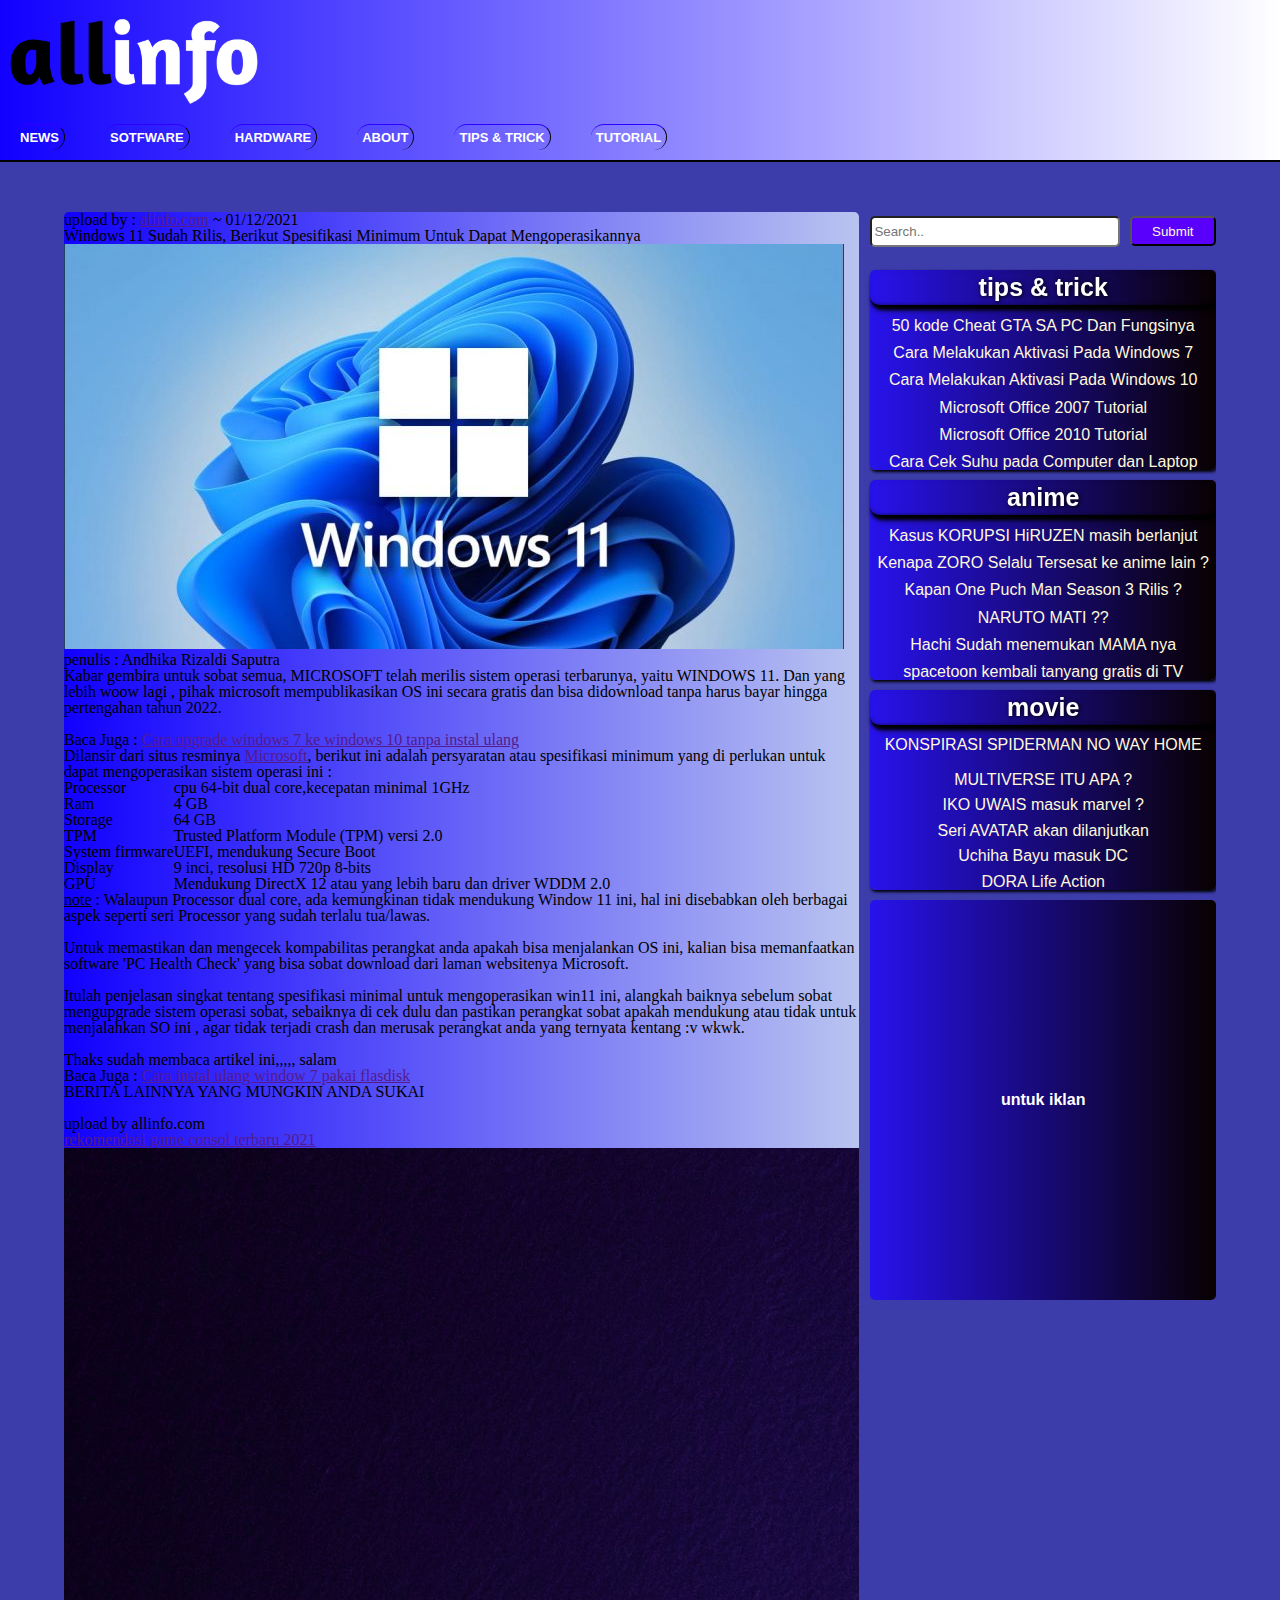
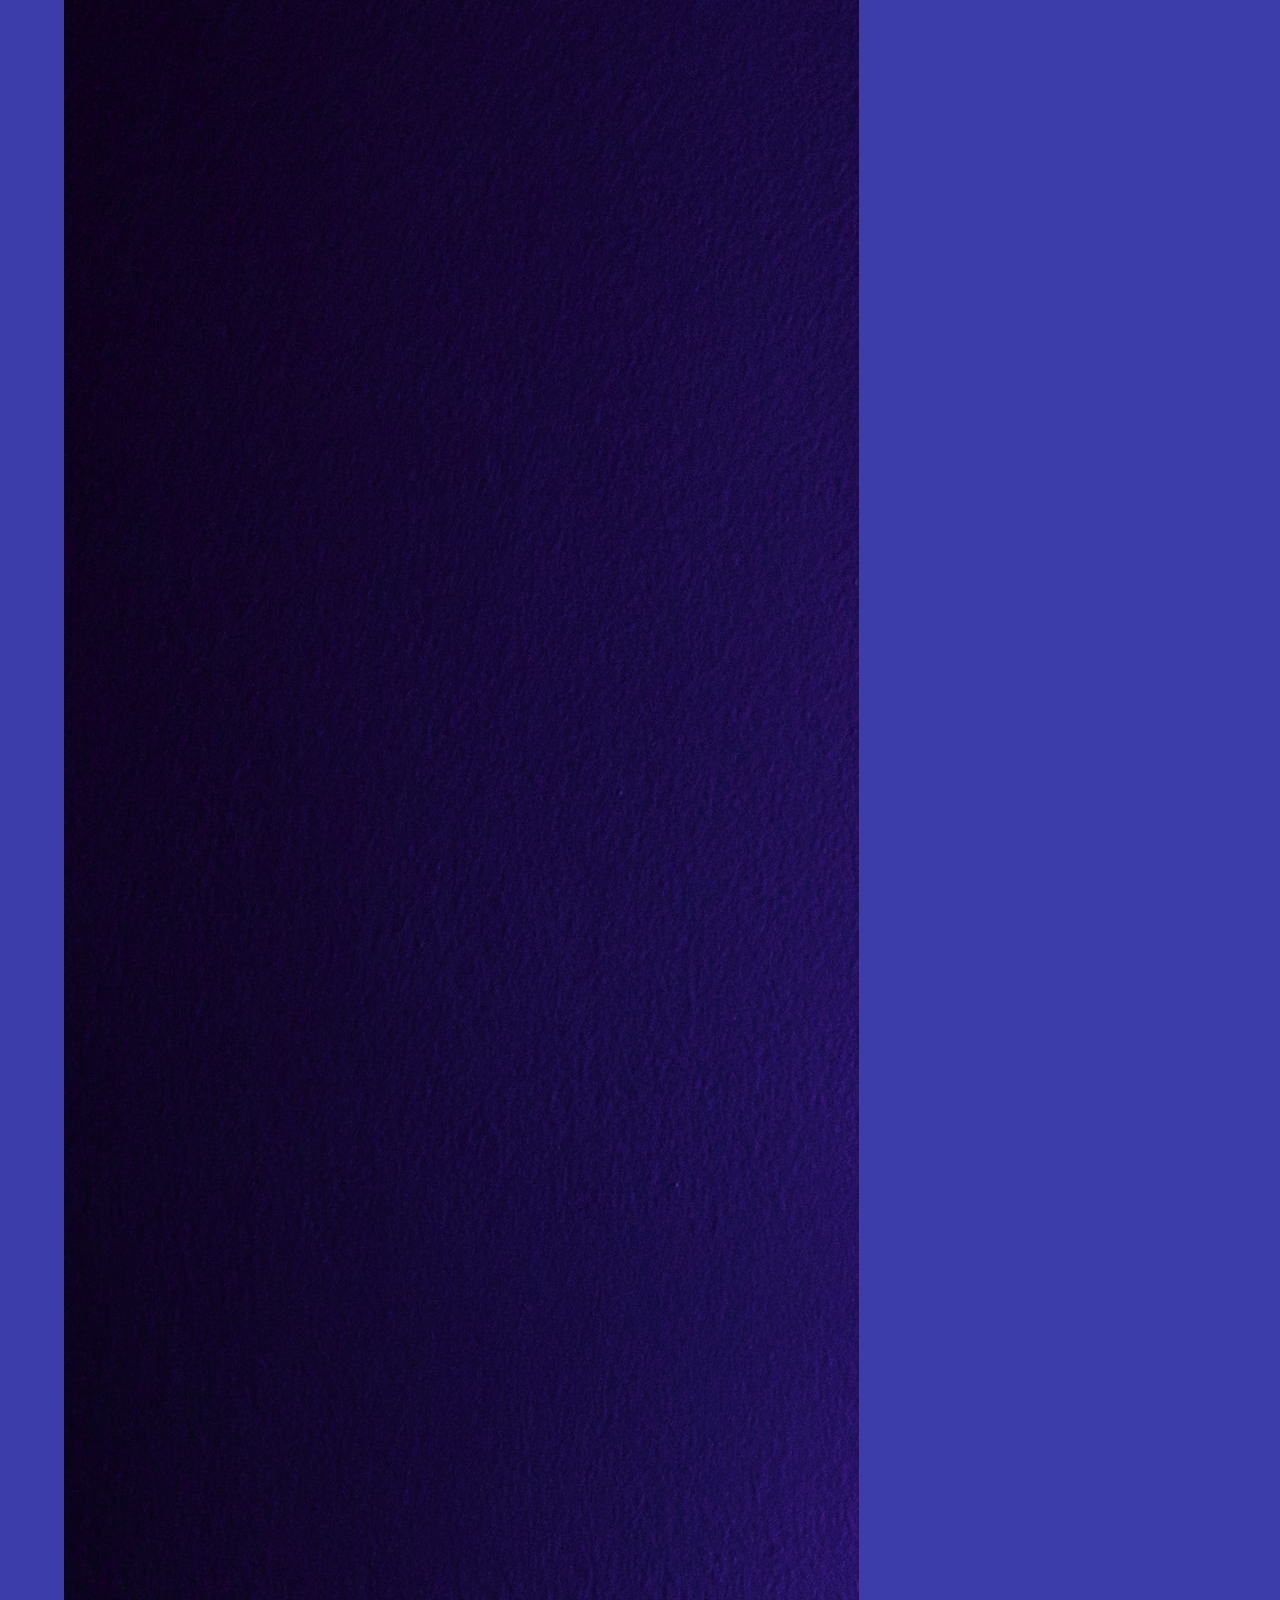
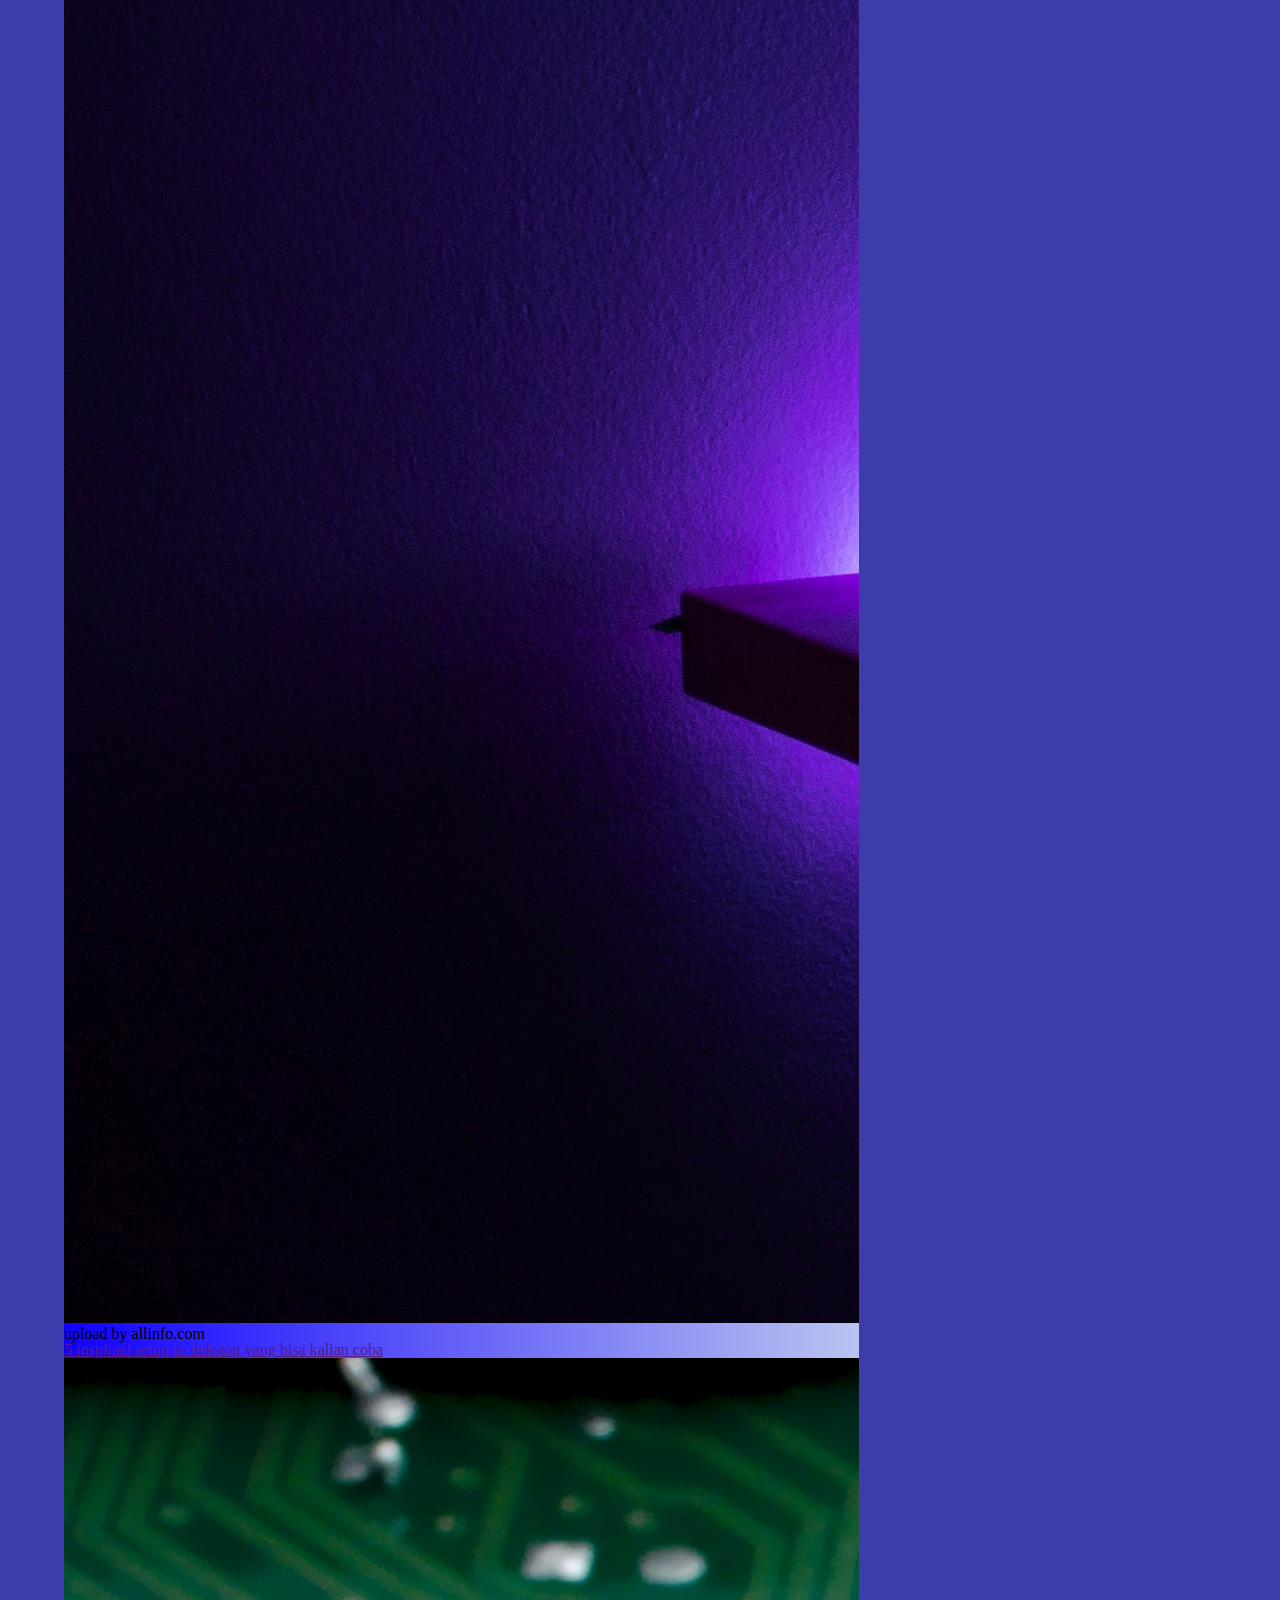
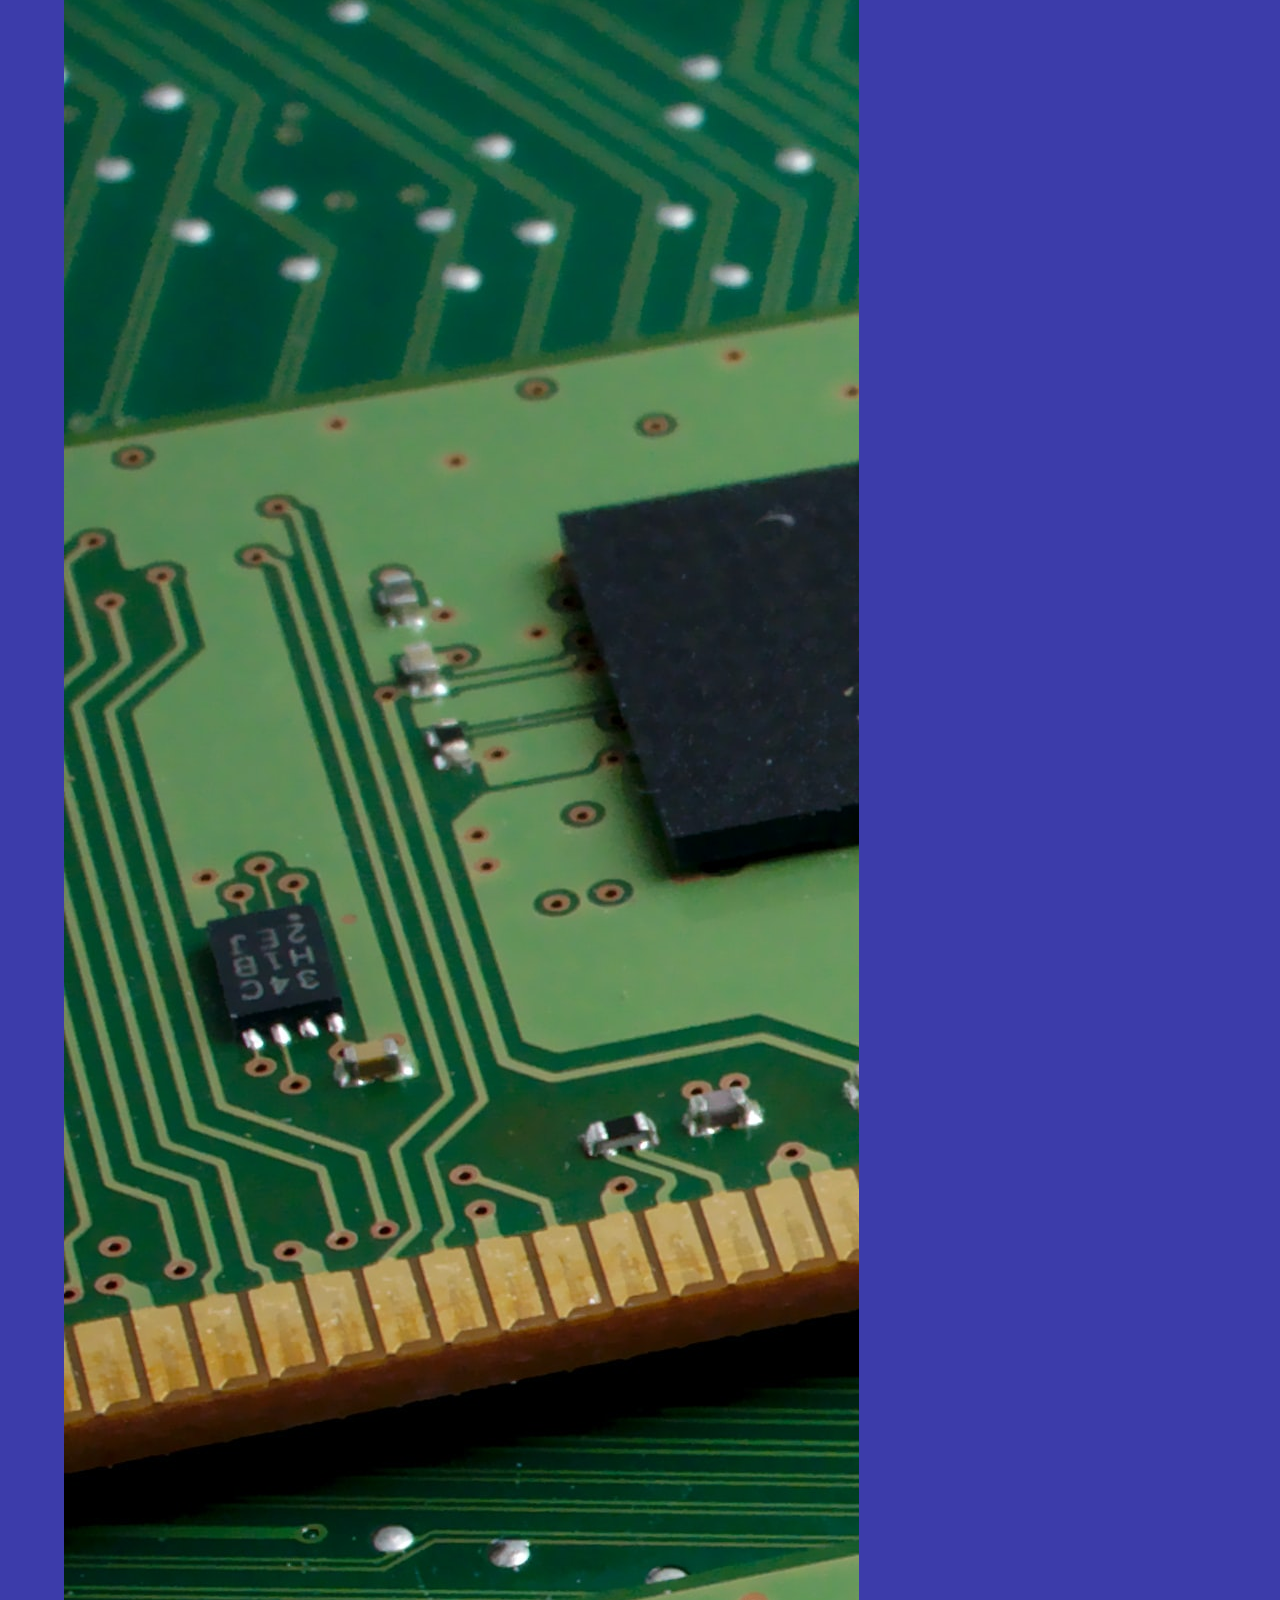
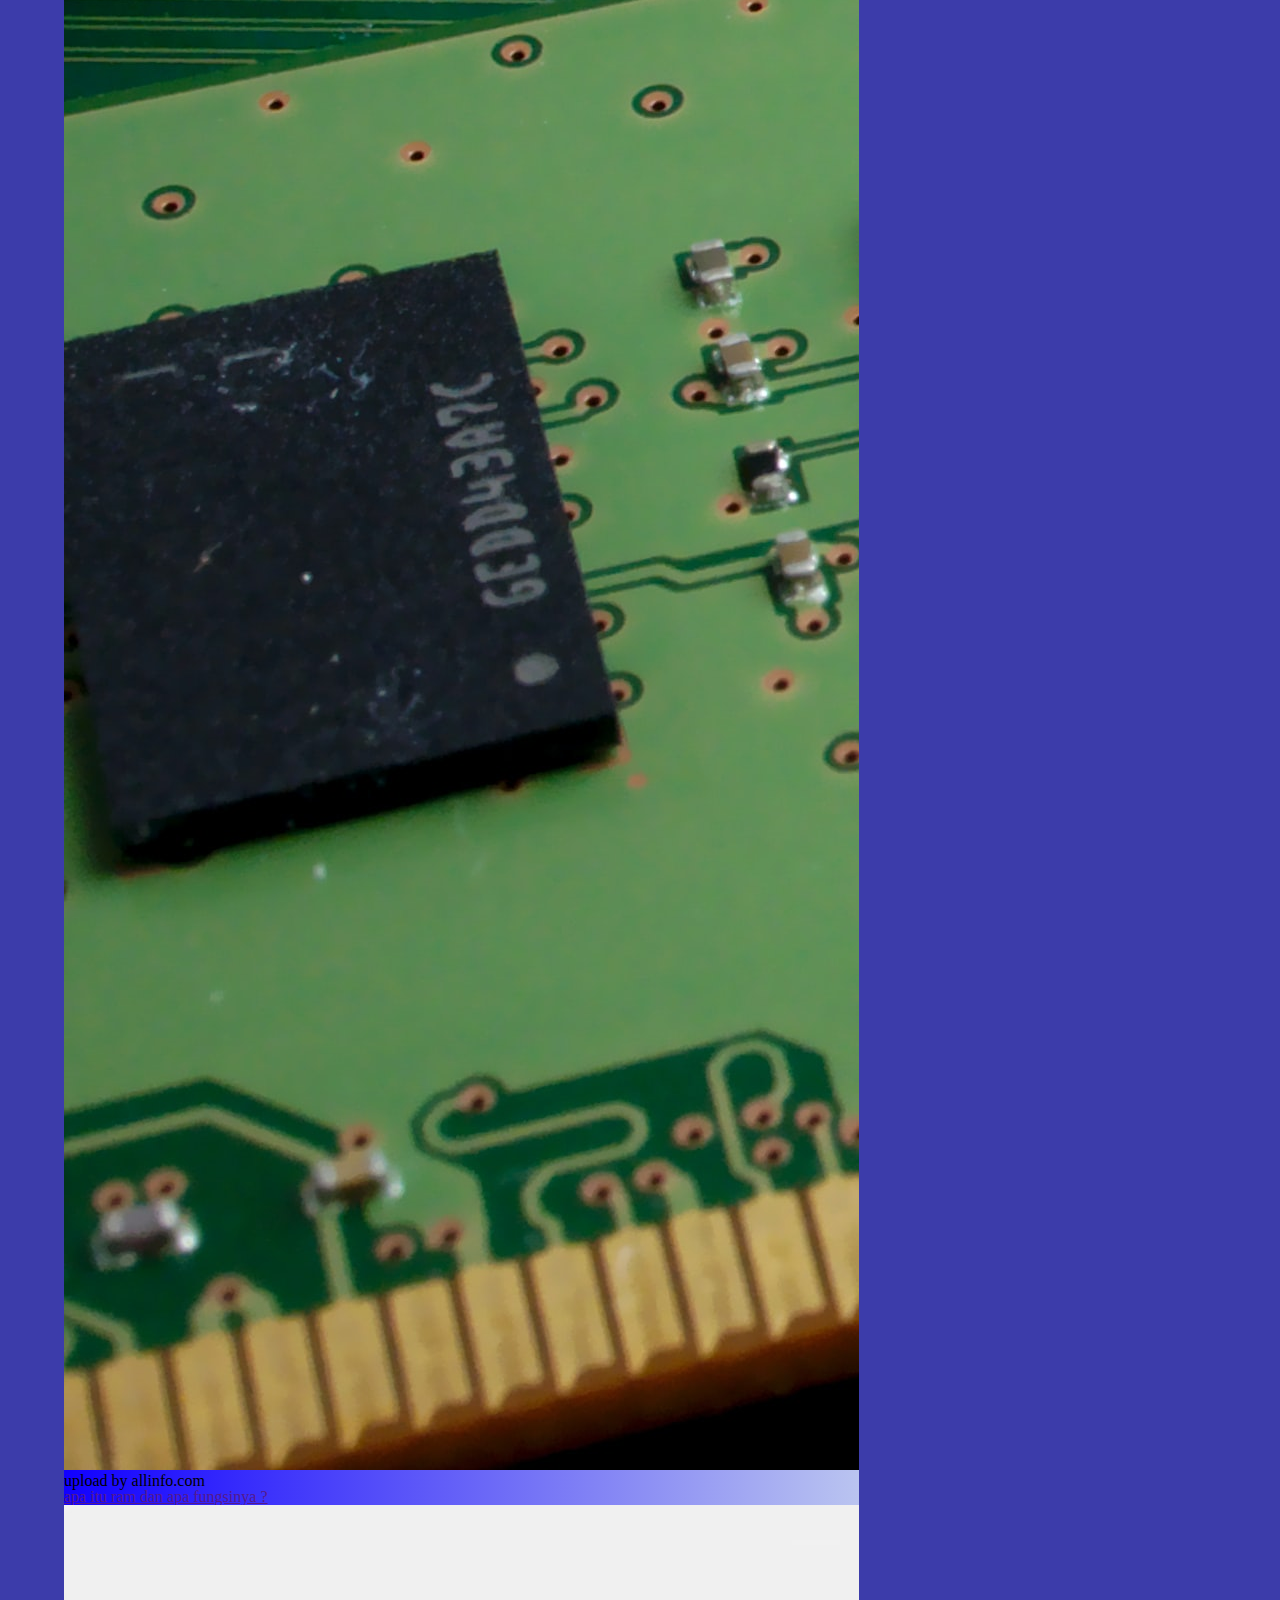
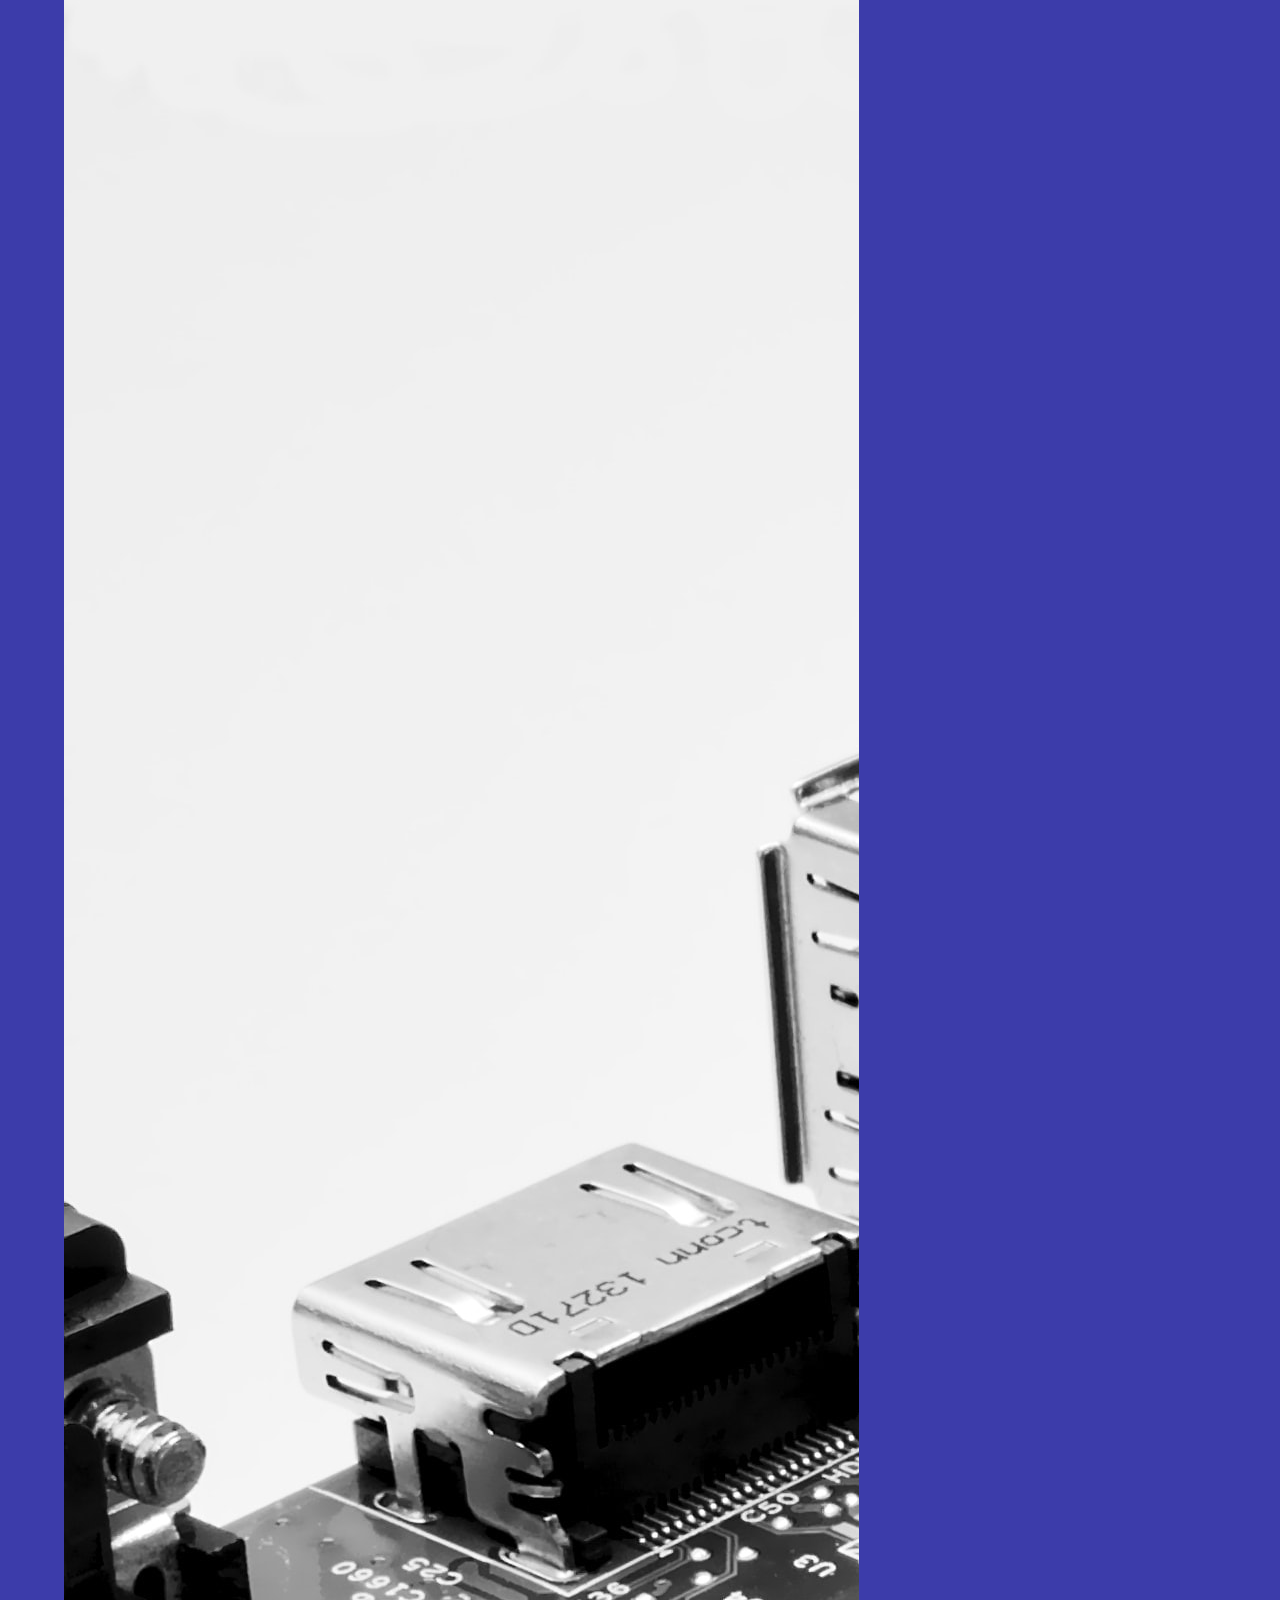
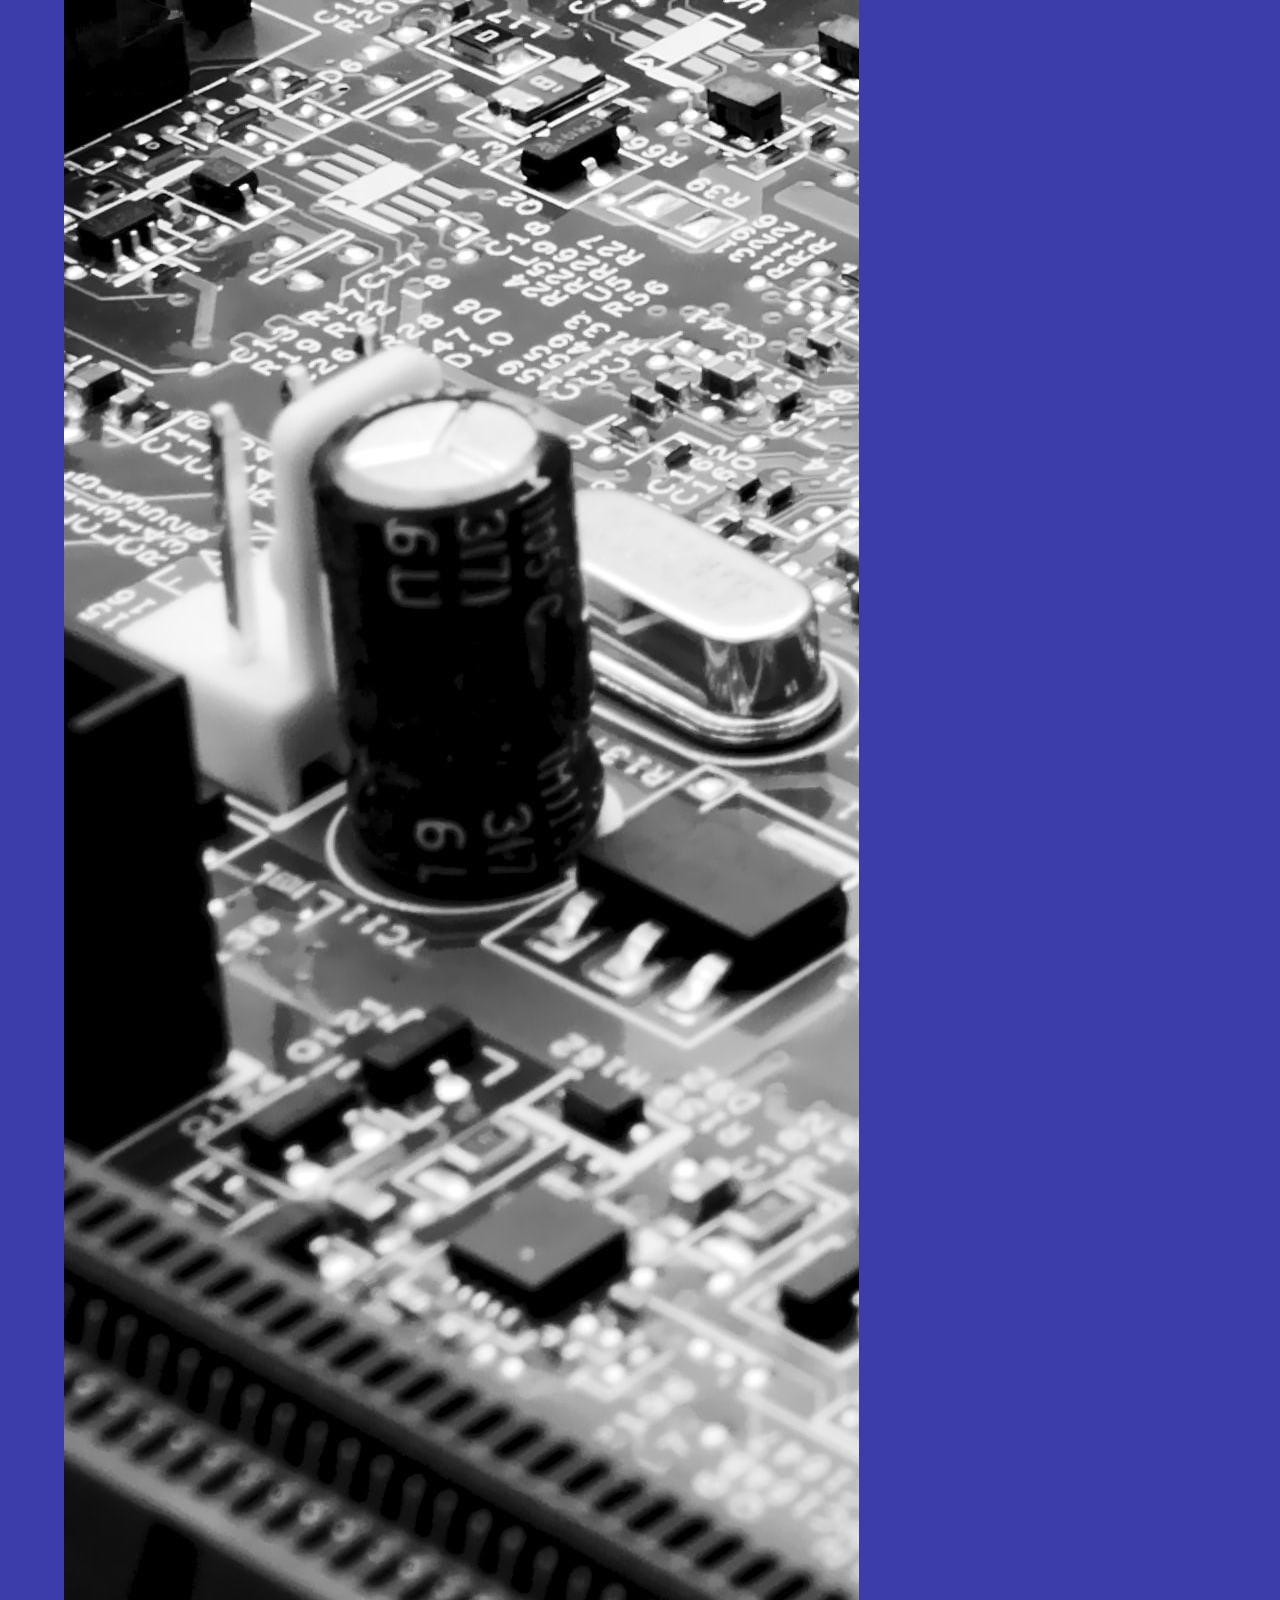
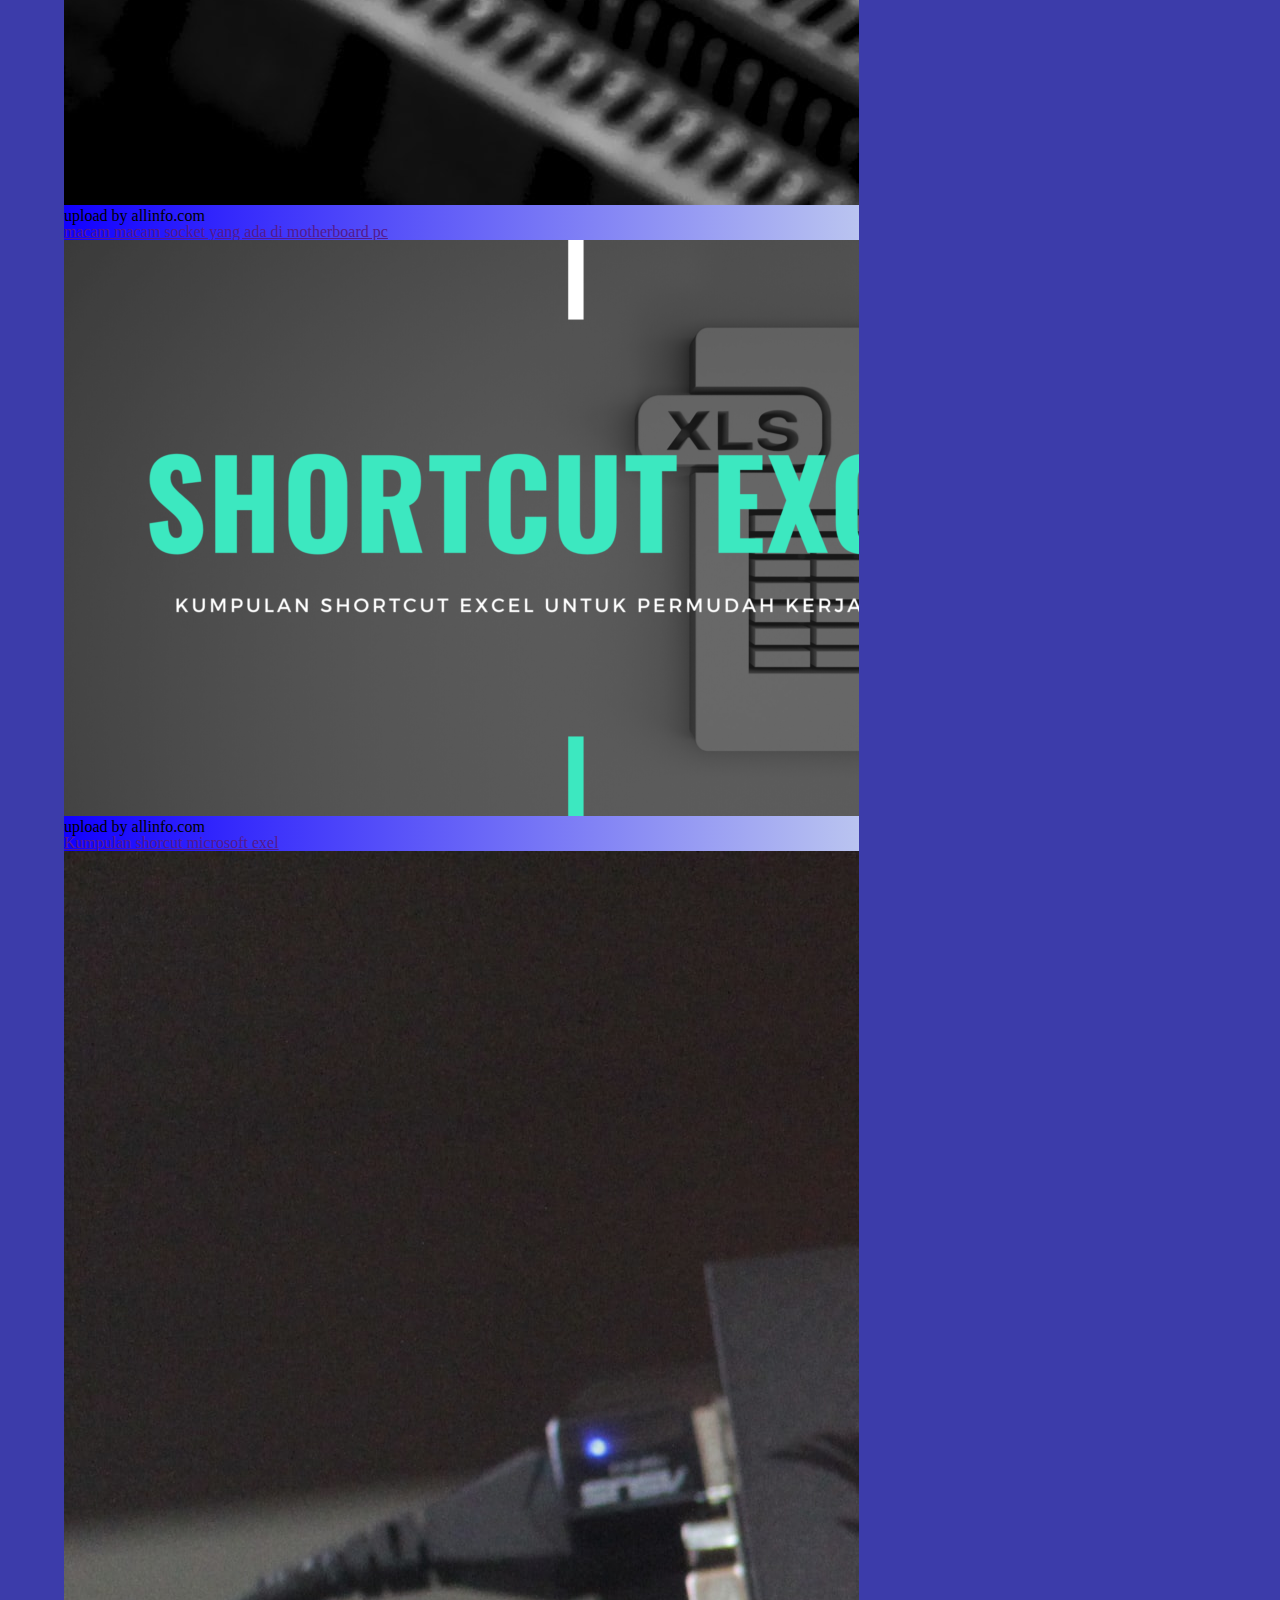
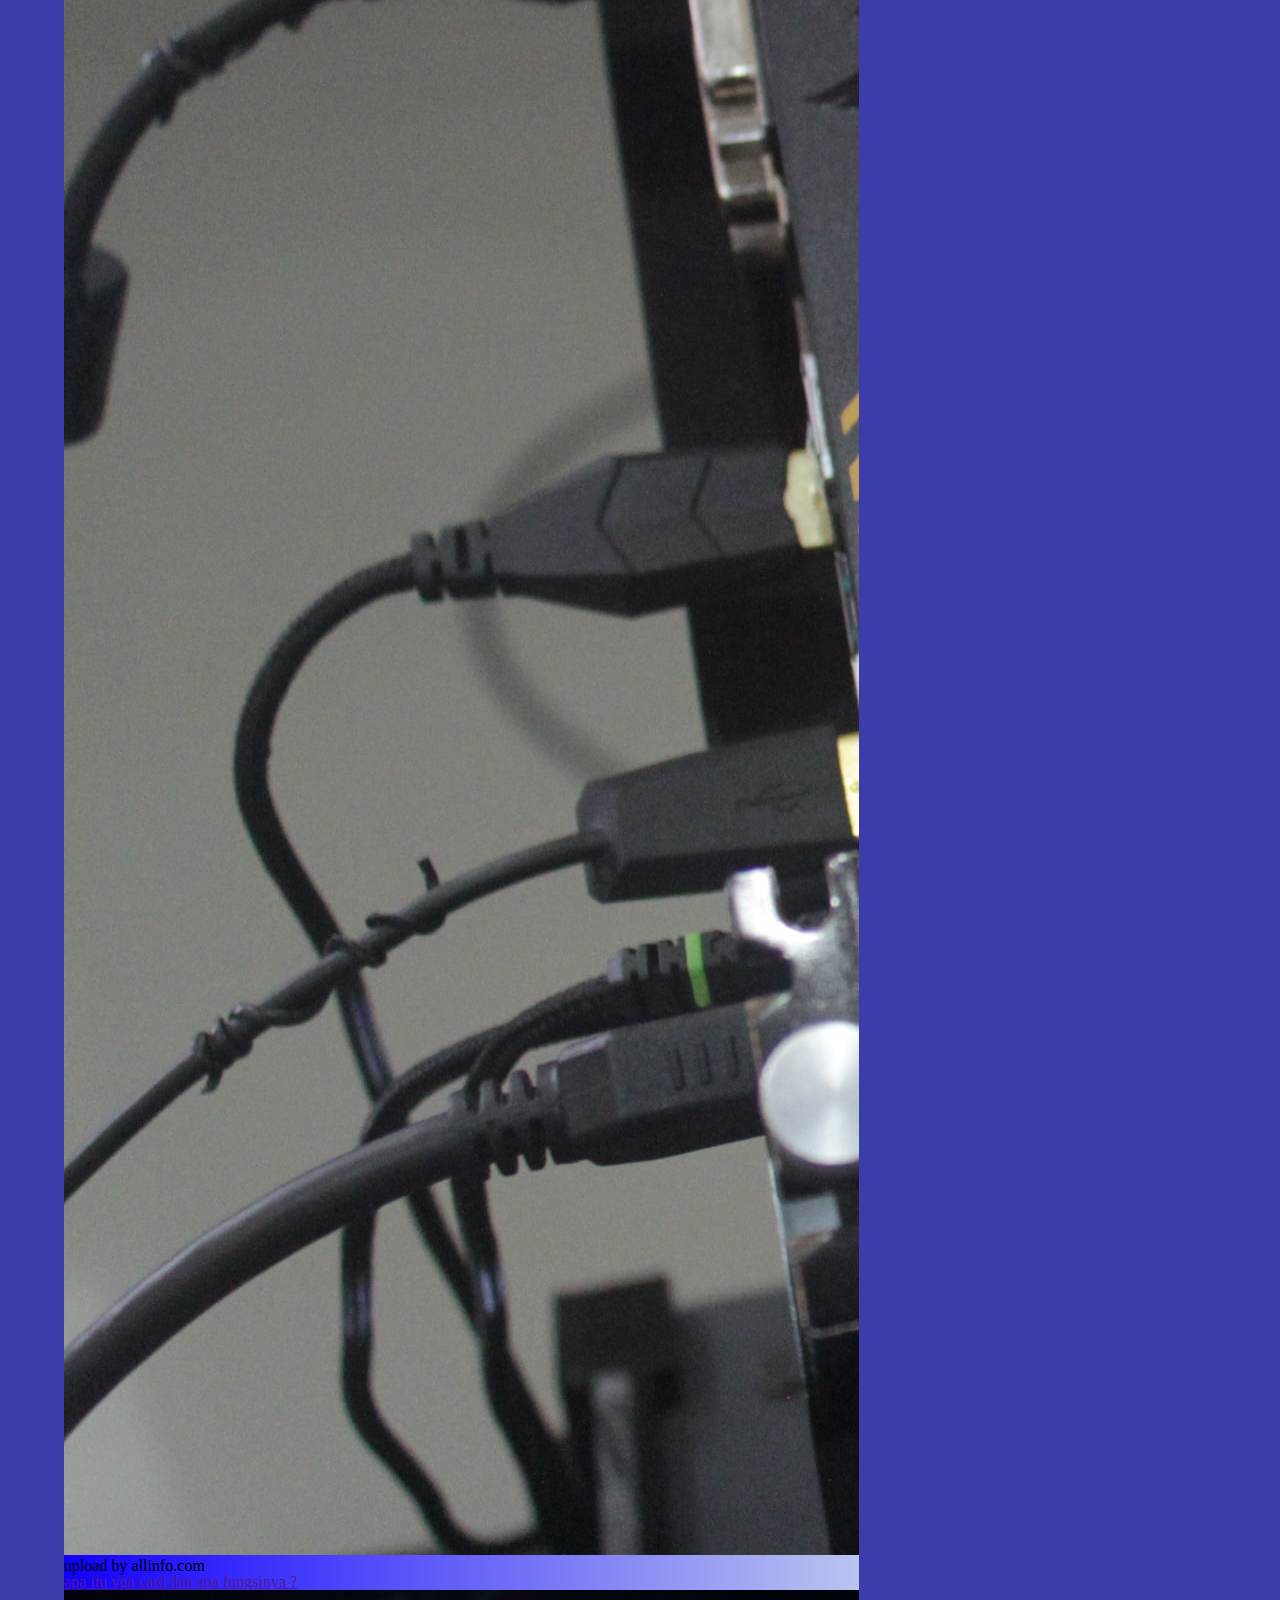
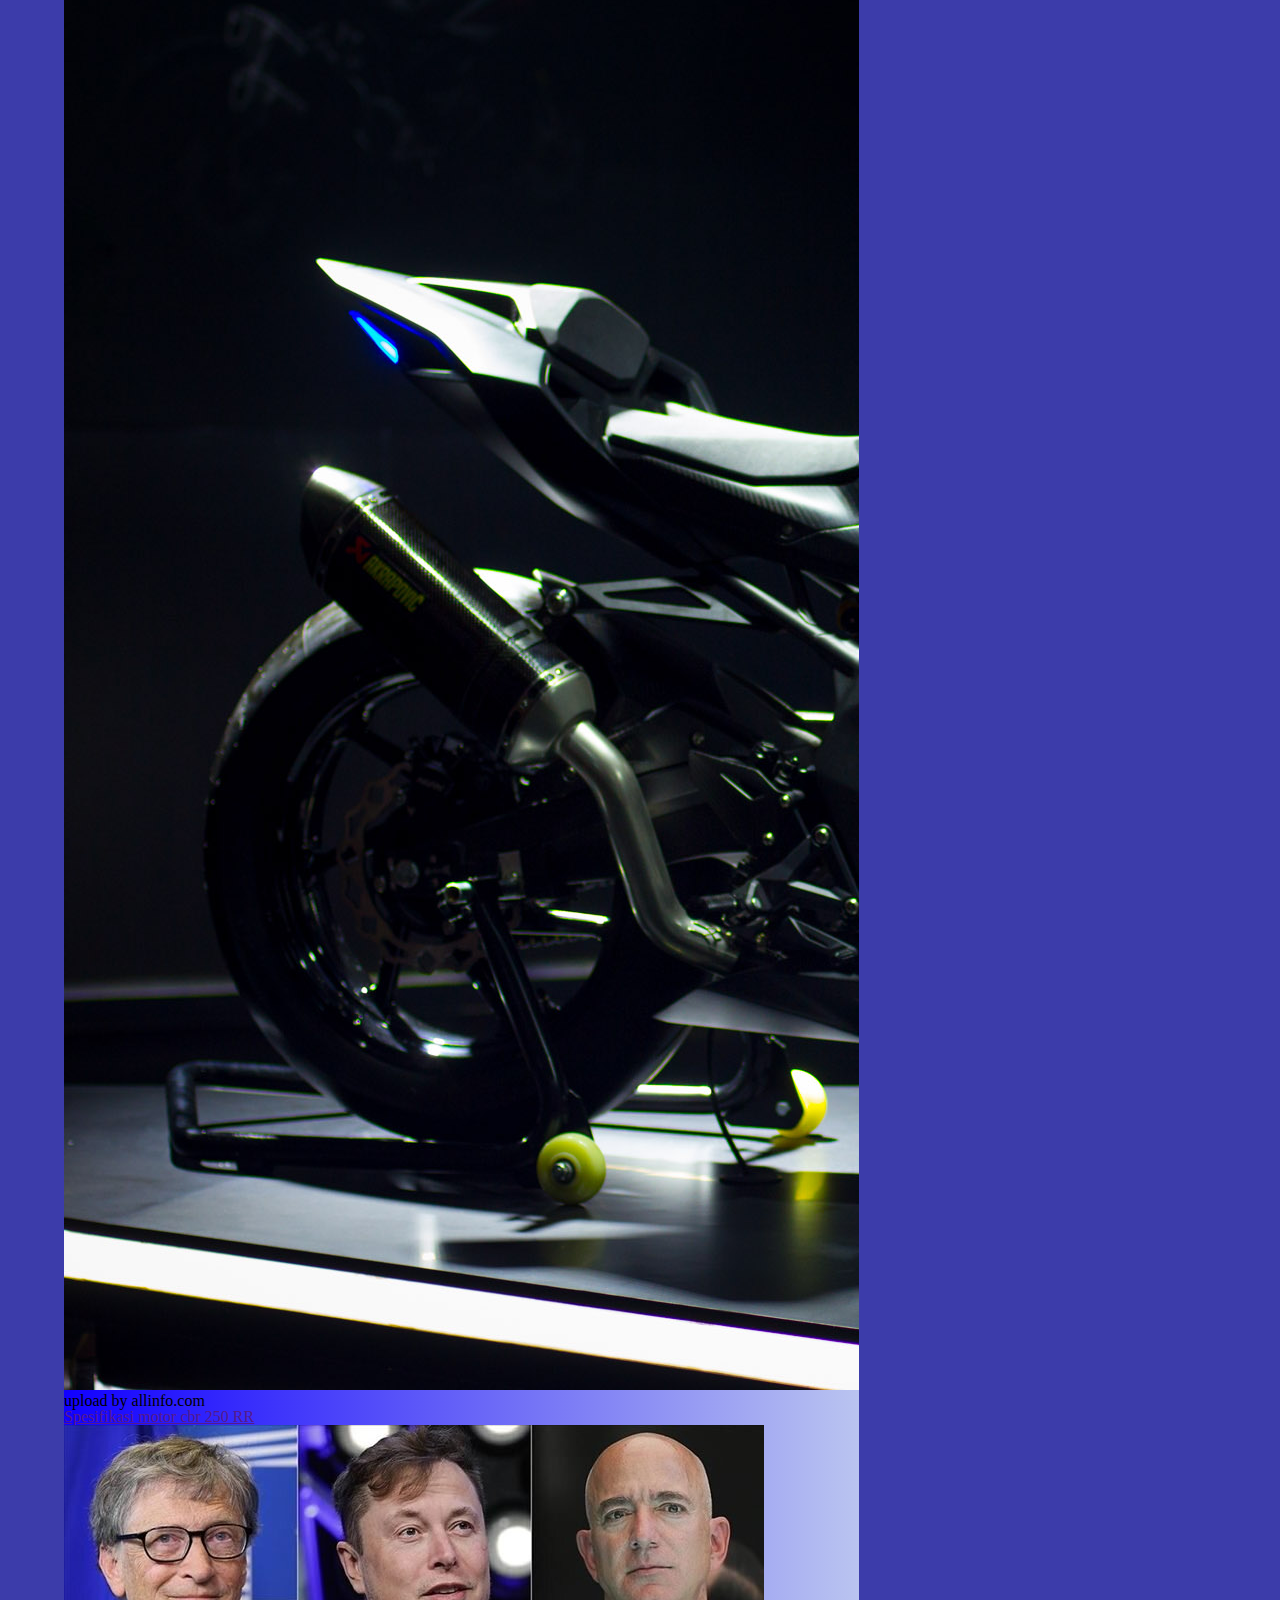
==== html/spesifikasi-win11.html @ cf3fa7cf "Add files via upload" ====
<!DOCTYPE html>
<html lang="en">
<head>

    <meta charset="UTF-8">
    <meta http-equiv="X-UA-Compatible" content="IE=edge">
    <meta name="viewport" content="width=device-width, initial-scale=1.0">
    <link rel="stylesheet" href="../css-style/home.css">
    <link rel="stylesheet" href="../css-reset/reset.css">
    <link rel="stylesheet" href="../css-style/spesifikasi-win11.css">
    <title>spesifikasi win11</title>
</head>
<body>

<!-- ==================================================== logo =========================================== -->
<div class="logo">
    <img src="../img/mylogo.png" alt="">
    <div class="keterangan">
        <p>Blog from Andhika Rizldi Saputra ~</p>
        <p>~ berisi informasi seputar teknologi computer</p>
    </div> 
</div>
<!-- akhir logo -->
<!-- ================================================== header =========================================== -->
<header>
    <!-- ------------ button ============= -->
    <input type="checkbox" name="menu" id="">
<!-- ========================== navbar =================== -->
    <nav>
        <ul>
            <li><a href="../html/index.html">NEWS</a></li>
            <li><a href="" class="software">SOTFWARE</a></li>
            <li><a href="">HARDWARE</a></li>
            <li><a href="">ABOUT</a></li>
            <li><a href=""> TIPS & TRICK</a></li>
            <li><a href="">TUTORIAL</a></li>
        </ul>
    </nav>
</header>
<!-- ---- akhir header ---- -->












<!-- ================================================== main ============================================= -->
<main>
<!-- =========================================== CONTEN ==================================== -->
    <div id="conten" class="conten">

        <!-- ---------- tangggal upload articel -->
        <p class="tgl-upload">upload by : <a href="">alinfo.com</a> ~ 01/12/2021</p>

        <!-- ------------- JUDUL ARTIKEL -->
        <h1 class="jdl-art">Windows 11 Sudah Rilis, Berikut Spesifikasi Minimum Untuk Dapat Mengoperasikannya</h1>

        <div class="gambar-article">
            <img src="../img/windows_11_generic.jpg" alt="windows 11">
        </div>

        <p class="penulis">penulis : Andhika Rizaldi Saputra</p>
        
        <article class="isi-artikel">
            <p>Kabar gembira untuk sobat semua, MICROSOFT telah merilis sistem operasi terbarunya, yaitu WINDOWS 11. Dan yang lebih woow lagi , pihak microsoft mempublikasikan OS ini secara gratis dan bisa didownload tanpa harus bayar hingga pertengahan tahun 2022. </p>
            <br>
            <p class="bca-juga">Baca Juga : <a href="">Cara upgrade windows 7 ke windows 10 tanpa instal ulang</a></p>
            <p>Dilansir dari situs resminya <a href="">Microsoft</a>, berikut ini adalah persyaratan atau spesifikasi minimum yang di perlukan untuk dapat mengoperasikan sistem operasi ini : </p>

            <table>
                <tr>
                    <td>Processor</td>
                    <td>cpu 64-bit dual core,kecepatan minimal 1GHz</td>
                </tr>
                <tr>
                    <td>Ram</td>
                    <td>4 GB</td>
                </tr>
                <tr>
                    <td>Storage</td>
                    <td>64 GB</td>
                </tr>
                <tr>
                    <td>TPM</td>
                    <td>Trusted Platform Module (TPM) versi 2.0</td>
                </tr>
                <tr>
                    <td>System firmware</td>
                    <td>UEFI, mendukung Secure Boot</td>
                </tr>
                <tr>
                    <td>Display</td>
                    <td>9 inci, resolusi HD 720p 8-bits</td>
                </tr>
                <tr>
                    <td>GPU</td>
                    <td>Mendukung DirectX 12 atau yang lebih baru dan driver WDDM 2.0</td>
                </tr>
            </table>

            <p><u>note</u> : Walaupun Processor dual core, ada kemungkinan tidak mendukung Window 11 ini, hal ini disebabkan oleh berbagai aspek seperti seri Processor yang sudah terlalu tua/lawas.</p><br>
            <p>Untuk memastikan dan mengecek kompabilitas perangkat anda apakah bisa menjalankan OS ini, kalian bisa memanfaatkan software 'PC Health Check' yang bisa sobat download dari laman websitenya Microsoft.</p>
            <br>
            <p>Itulah penjelasan singkat tentang spesifikasi minimal untuk mengoperasikan win11 ini,  alangkah baiknya sebelum sobat mengupgrade sistem operasi sobat, sebaiknya di cek dulu dan pastikan perangkat sobat apakah mendukung atau tidak untuk menjalahkan SO ini , agar tidak terjadi crash dan merusak perangkat anda yang ternyata kentang :v wkwk.</p>
            <br>
            <p>Thaks sudah membaca artikel ini,,,,, salam</p>
            <p class="bca-juga">Baca Juga : <a href="">Cara instal ulang window 7 pakai flasdisk</a></p>
        </article>


        <div class="berita-lain">
            <div class="ket-berit"><p>BERITA LAINNYA YANG MUNGKIN ANDA SUKAI</p></div>

            <!-- --------------1-->
            <div class="terkait">
                <a href="">
                    <div class="gbr-rek"><img src="../img/stickkkk.jpg" alt=""></div>
                </a>
                <p>upload by allinfo.com</p>
                <h1><a href="">rekomendasi game consol terbaru 2021</a></h1>
            </div>

            <!-- ----------------2 -->
            <div class="terkait">
                <a href="">
                    <div class="gbr-rek"><img src="../img/setup (2).jpg" alt=""></div>
                </a>
                <p>upload by allinfo.com</p>
                <h1><a href="">5 inspirasi setup pc dekstop yang bisa kalian coba</a></h1>
            </div>

            <!-- ------------------3 -->
            <div class="terkait">
                <a href="">
                    <div class="gbr-rek"><img src="../img/ram.jpg" alt=""></div>
                </a>
                <p>upload by allinfo.com</p>
                <h1><a href="">apa itu ram dan apa fungsinya ?</a></h1>
            </div>

            <!-- -------------------4 -->
            <div class="terkait">
                <a href="">
                    <div class="gbr-rek"><img src="../img/mobo.jpg" alt=""></div>
                </a>
                <p>upload by allinfo.com</p>
                <h1><a href="">macam macam socket yang ada di motherboard pc</a></h1>
            </div>

            <!-- -----------------5 -->
            <div class="terkait">
                <a href="">
                    <div class="gbr-rek"><img src="../img/shorcutExel.png" alt=""></div>
                </a>
                <p>upload by allinfo.com</p>
                <h1><a href="">Kumpulan shorcut microsoft exel</a></h1>
            </div>

            <!-- -------------------6 -->
            <div class="terkait">
                <a href="">
                    <div class="gbr-rek"><img src="../img/vga.jpg" alt=""></div>
                </a>
                <p>upload by allinfo.com</p>
                <h1><a href="">apa itu vga card dan apa fungsinya ?</a></h1>
            </div>

            <!-- -------------------7 -->
            <div class="terkait">
                <a href="">
                    <div class="gbr-rek"><img src="../img/cbr-250-rr.jpg" alt=""></div>
                </a>
                <p>upload by allinfo.com</p>
                <h1><a href="">Spesifikasi motor cbr 250 RR</a></h1>
            </div>

            <!-- ----------------------8 -->
            <div class="terkait">
                <a href="">
                    <div class="gbr-rek"><img src="../img/kaya.jpg" alt=""></div>
                </a>  
                <p>upload by allinfo.com</p>
                <h1><a href="">10 Orang terkaya di dunia</a></h1>
            </div>

            <!-- ------------------------ -->
            <div class="terkait">
                <a href="">
                    <div class="gbr-rek"><img src="../img/keygb.jpg" alt=""></div>
                </a>
                <p>upload by allinfo.com</p>
                <h1><a href="">apa yang membedakan keyboad mechanical dengan keyboard biasa ?</a></h1>
            </div>
        </div>
        

    </div>
<!-- akhir conten -->
















<!-- ============================================================== ASIDE ============================================= -->
    <aside>

        <!-- --------------------------- serach --------------------- -->
        <div class="cari">
            <input type="text" placeholder="Search.." name="search">
            <button type="submit">Submit</button>
        </div>
        <!-- akhir search -->

        <div class="rekomen">
            <ul>
                <!-- ============================================ tips dan trick ============================= -->
                <h1>tips & trick</h1>

                <li><a href=""> 50 kode Cheat GTA SA PC Dan Fungsinya</a></li>
                <li><a href="">Cara Melakukan Aktivasi Pada Windows 7</a></li>
                <li><a href="">Cara Melakukan Aktivasi Pada Windows 10</a></li>
                <li><a href="">Microsoft Office 2007 Tutorial</a></li>
                <li><a href="">Microsoft Office 2010 Tutorial</a></li>
                <li><a href="">Cara Cek Suhu pada Computer dan Laptop</a></li>
            </ul>
        </div>

        <div class="rekomen">
            <ul>
                <!-- =================================================== anime ============================= -->
                <h1>anime</h1>

                <li><a href="">Kasus KORUPSI HiRUZEN masih berlanjut</a></li>
                <li><a href="">Kenapa ZORO Selalu Tersesat ke anime lain ?</a></li>
                <li><a href="">Kapan One Puch Man Season 3 Rilis ?</a></li>
                <li><a href="">NARUTO MATI ??</a></li>
                <li><a href="">Hachi Sudah menemukan MAMA nya</a></li>
                <li><a href="">spacetoon kembali tanyang gratis di TV</a></li>
            </ul>
        </div>


        <div class="rekomen">
            <ul>
                <!-- ====================================================== movie ============================= -->
                <h1>movie</h1>

                <li><a href="">KONSPIRASI SPIDERMAN NO WAY HOME<E</a></li>
                <li><a href="">MULTIVERSE ITU APA ?</a></li>
                <li><a href="">IKO UWAIS masuk marvel ?</a></li>
                <li><a href=""> Seri AVATAR akan dilanjutkan</a></li>
                <li><a href="">Uchiha Bayu masuk DC</a></li>
                <li><a href="">DORA Life Action</a></li>
            </ul>
        </div>

        
        <div class="iklan">
            <p>untuk iklan</p>
        </div>
        



    </aside>
    <!-- akhir aside -->

</main>
<!-- ---------- akhir main ----------- -->










<!-- ========================================================== footer ======================================================= -->
<footer class="footer">

    <ul class="ichon">
        <li><a href=""><img src="../icon/instagram.png" alt=""></a></li>
        <li><a href=""><img src="../icon/youtube.png" alt=""></a></li>
        <li><a href=""><img src="../icon/facebook.png" alt=""></a></li>
        <li><a href=""><img src="../icon/whatsapp.png" alt=""></a></li>
    </ul>

    <div class="penjelasan">
        <h1>allinfo.com</h1>
        <h2>allinfo dibuat oleh seorang web developer bernama Andhika Rizaldi Saputra, pada 10 November 2021.
            tujuan dibuatnya blog ini adalah untuk menyampaikan informasi penting seputar teknologi,tips dan trik,dan informasi yang berkaitan dengan teknologi informasi </h2>
        <br><br>
        <p>Disclaimer</p>
        <p>Semua isi dari blog ini adalah hasil dari tulisan pemilik dan pengelola [ allinfo.com ] sendiri.Adapun jika ada materi di dalam blog ini yang mungkin ada unsur duplikasi baik berupa teks maupun gambar. Sungguh kami tidak ada niat untuk melanggar hak cipta. Semua gambar yang Anda temukan di [ allinfo.com] diyakini ada di dalam ‘domain publik‘ dan gambar bebas hak cipta.</p>
        <p>Oleh karena itu, jika Anda menemukan konten di blog ini yang salah dan perlu dibenarkan, segera beri tahu kami dan dengan senang hati kami akan mengoreksinya demi kebaikan bersama.</p>
        <br>
        <p>salam</p><br>
        <p>email : eltrovema@gmail.com</p>
    </div>

    <ul>
        <li><a href="">Home</a></li>
        <li><a href="">About</a></li>
        <li><a href="">Service</a></li>
        <li><a href="">Pricing</a></li>
        <li><a href="">Blog</a></li>
        <li><a href="">Contact</a></li>
    </ul>
    <p>Copyright @2021 | Designed With by <a href="">allinfo.com</a></p>
</footer>
<!-- akhir footer -->




<!-- ================================================== JAVASCRIPT =================================== -->
<script >

</script>
<!-- akhir javascript -->

</body>
</html>
---- css-style/home.css ----
/* =========================================== body */
body {
    background-color: rgb(60, 60, 170);
    display: flex;
    flex-direction: column;
}
/* ================================================= logo  */
.logo {
    width: 100%;
    background-image: linear-gradient(to right, rgb(17, 0, 255), rgb(255, 255, 255));
    display: flex;
    align-items: center;
}
.logo img {
    width: 20%;
    padding: 5px;
/*     filter: drop-shadow(1px 1px 3px black); */
    transition: .20s;
}
.logo img:hover {
    transform: rotate(5deg);
}
.logo .keterangan {
    width: 40%;
    height: 70px;
    transition: 2s;
    opacity: 0;
    border-radius: 10px;
    display: flex;
    flex-direction: column;
    justify-content: center;
    border-top: 2px solid rgb(47, 0, 255);
    border-right: 2px solid rgb(47, 0, 255);
}
.logo .keterangan p {
    font-family: 'Gill Sans', 'Gill Sans MT', Calibri, 'Trebuchet MS', sans-serif;
    font-size: 20px;
    cursor: default;
}
.logo .keterangan p:nth-child(2) {
    margin-left: 100px;
}

.logo img:hover ~ .keterangan {
    opacity: 1;
    color: rgb(208, 240, 238);
}
/* ---------------------------- button menu */
input[type='checkbox'] {
    display: none;
    -webkit-appearance: none;
    width: 70px;
    height: 30px;
    border: 2px solid black;
    border-radius: 50px;
    position: relative;
/*     filter: drop-shadow(0 0 3px black); */
    overflow: hidden;
}
input[type='checkbox']:focus {
    outline: none;
}
input[type="checkbox"]:before {
    content: 'MENU';
    width: 65px;
    height: 25px;
    position: absolute;
    top: 0;
    left: 0;
    background-color: rgb(45, 39, 99);
    border-radius: 10px;
/*     filter: drop-shadow(0 0 5px black); */
    transition: .6s;
    display: flex;
    font-weight: bold;
    font-size: 15px;
    justify-content: center;
    align-items: center;
    color: white;
}
input[type="checkbox"]:before:focus {
    outline: none;
}
input:checked[type="checkbox"]::before {
    background-color: rgb(68, 61, 131);
    color: yellow;
}
/* =================================================== HEADER  */
header {
    display: flex;
    background-image: linear-gradient(to right, rgb(17, 0, 255), rgb(255, 255, 255));
    width: 100%;
    z-index: 999;
    position: -webkit-sticky;
    position: sticky;
    top: 0;
}
/* == nav == */
nav {
    width: 100%;
} 
/* == ul == */
nav ul {
    display: flex;
    justify-content: flex-start;
    border-bottom: 2px solid black;
    padding: 5px;
}
nav ul li {
    padding: 10px;
    margin-right: 20px;
}
nav ul li a {
    padding: 5px;
    text-decoration: none;
    color: rgb(255, 255, 255);
    font-weight: bold;
/*     filter: drop-shadow(1px 1px 1px black); */
    transition: .20s;
    font-family:'Arial Narrow Bold', sans-serif;
    border-top: 1px solid rgb(47, 0, 255);
    border-right: 1px solid rgb(5, 0, 0);
    border-radius: 15px;
    font-size: 13px;
}
nav ul li a:hover {
    color: yellow;
    background-color: rgb(24, 36, 216);
}
/* ==================== warna aktif halaman ==================== */
nav ul li .news {
    color: yellow;
    background-color: rgb(24, 36, 216);
}
/* ================================================== MAIN  */
main {
    top: 50px;
    width: 90%;
    margin: 0 auto;
    display: flex;
    position: relative;
    justify-content: space-between;
    margin-bottom: 50px;
    overflow: hidden;
}
/* ============================================== conten  */
.conten {
    width: 69%;
    background-image: linear-gradient(to right, rgb(17, 0, 255), rgb(186, 196, 240));
    border-radius: 5px;
    position: relative;
    overflow: hidden;
}
/* -======================================== top news  */
.conten .top-berita {
    width: 100%;
    margin-bottom: 15px;
    overflow: hidden;
    border-radius: 5px;
    box-shadow: 0 0 4px 1px black;
}
.conten .top-berita img {
    width: 100%;
    transition: 1s;
    transform: scale(1.1);
}
.conten .top-berita p {
    position: absolute;
    top: 0;
    width: 100%;
    height: 50px;
    line-height: 50px;
    font-family:'Arial Narrow Bold', sans-serif;
    font-size: 25px;
    color: white;
    font-weight: bold;
    background-image: linear-gradient(to right, rgba(255, 0, 0, 0.801), rgba(0, 4, 255, 0));
    padding-left: 5px;
    z-index: 1;
}
.conten .top-berita a:hover  img {
    transform: scale(1.2);
}
.conten .top-berita a:hover p {
    color: yellow;
}
.conten .top-berita a:hover span {
    display: block;
    position: absolute;
    top: 0;
    left: 0;
    bottom: 0;
    right: 0;
    background-color: rgba(10, 6, 248, 0.171);
    transition: .30s;
}
.conten .top-berita a:hover span::before {
    display: block;
    position: absolute;
    content: '11/22/2021';
    width: 100%;
    height: 30px;
    top: 50px;
    color: white;
    transition: 1s;
}
/* ================= child berita ===================== */
.conten .child-berita {
    width: 100%;
    display: flex;
    position: relative;
    justify-content: space-between;
}
/* -------------------------------------------- kiri ------------------------------ */
.conten .child-berita .child-berita-kiri {
    width: 49%;
    position: relative;
    overflow: hidden;
    border-radius: 5px;
    margin-bottom: 20px;
    box-shadow: 0 0 4px 1px black;
}
.conten .child-berita .child-berita-kiri img {
    width: 100%;
    height: 220px;
    transition: 1s;
    transition: 1s;
    overflow: hidden;
    transform: scale(1.1);
}
.conten .child-berita .child-berita-kiri p {
    position: absolute;
    top: 0;
    color: rgb(255, 255, 255);
    font-family:'Arial Narrow Bold', sans-serif;
    font-weight: bold;
    background-image: linear-gradient(to right, rgba(255, 0, 0, 0.801), rgba(0, 4, 255, 0));
    font-size: 17px;
    width: 100%;
    z-index: 1;
    padding-top: 10px;
    padding-bottom: 10px;
    transition: .30s;
    padding-left: 5px;
}
.conten .child-berita .child-berita-kiri a:hover img {
    transform: scale(1.2);

}
.conten .child-berita .child-berita-kiri a:hover span::before {
    display: block;
    position: absolute;
    content: '11/22/2021';
    width: 100%;
    height: 30px;
    top: 36px;
    color: white;
    transition: 1s;
}
.conten .child-berita .child-berita-kiri a:hover p {
    color: yellow;
}
.conten .child-berita .child-berita-kiri a:hover span {
    display: block;
    position: absolute;
    top: 0;
    left: 0;
    bottom: 0;
    right: 0;
    background-color: rgba(216, 191, 216, 0.075);
    transition: .30s;
}
/* ------------------------------------------- kanan ---------------------------------- */
.conten .child-berita .child-berita-kanan {
    width: 49%;
    position: relative;
    overflow: hidden;
    margin-bottom: 20px;
    border-radius: 5px;
    box-shadow: 0 0 4px 1px black;
}
.conten .child-berita .child-berita-kanan img {
    width: 100%;
    height: 220px;
    transition: 1s;
    transform: scale(1.1);
}
.conten .child-berita .child-berita-kanan p {
    position: absolute;
    top: 0;
    color: rgb(255, 255, 255);
    font-family:'Arial Narrow Bold', sans-serif;
    font-weight: bold;
    background-image: linear-gradient(to right, rgba(255, 0, 0, 0.801), rgba(0, 4, 255, 0));
    font-size: 17px;
    width: 100%;
    padding-top: 10px;
    padding-bottom: 10px;
    padding-left: 5px;
    z-index: 1;
}
.conten .child-berita .child-berita-kanan a:hover img {
    transform: scale(1.2);
}
.conten .child-berita .child-berita-kanan a:hover p {
    color: yellow;
}
.conten .child-berita .child-berita-kanan a:hover span::before {
    display: block;
    position: absolute;
    content: '11/22/2021';
    width: 100%;
    height: 30px;
    top: 55px;
    color: white;
    transition: 1s;
}
.conten .child-berita .child-berita-kanan a:hover span {
    display: block;
    position: absolute;
    top: 0;
    left: 0;
    bottom: 0;
    right: 0;
    background-image: linear-gradient(to right, rgba(255, 0, 0, 0.158), rgba(0, 4, 255, 0.164));
    transition: .30s;
}
/* =============================== container artikel ============== */
.conten .container-artikel {
    width: 100%;
    flex-wrap: wrap;
    display: flex;
    justify-content: space-between;
}
.conten .container-artikel article {
    width: 32%;
    height:300px;
    background-image: linear-gradient(to right, rgb(17, 0, 255), rgb(255, 255, 255));
    margin-bottom: 15px;
    border-radius: 5px;
    box-shadow: 0 0 4px 1px black;
    overflow: hidden;
    position: relative;
}
.conten .container-artikel article:hover {
    box-shadow: 0 0 5px 2px black;
}
.conten .container-artikel article p {
    color: white;
}
.conten .container-artikel article .gbr {
    width: 100%;
    height: 150px;
    background-color: violet;
}
.conten .container-artikel article .gbr img {
    width: 100%;
    height: 150px;
}
.conten .container-artikel article h1 {
    color: rgb(255, 255, 255);
    font-family:'Arial Narrow Bold', sans-serif;
    font-weight: bold;
    background-image: linear-gradient(to right, rgba(0, 4, 255, 0.493), rgba(247, 247, 247, 0.329));
    font-size: 17px;
    width: 100%;
    height: 100px;
    text-align: center;
/*     filter: drop-shadow(1px 1px 3px black); */
}
.conten .container-artikel article a {
    color: rgb(255, 255, 255);
    font-family:'Arial Narrow Bold', sans-serif;
    font-weight: bold;
    background-color: rgb(91, 101, 247);
    font-size: 17px;
    width: 100%;
    display: block;
    text-align: center;
/*     filter: drop-shadow(1px 1px 3px black); */
    text-decoration: none;
    padding: 5px;
    position: absolute;
    bottom: 0;
    transition: .30s;
}
.conten .container-artikel article a:hover {
    background-color: rgb(66, 76, 223);
    color: rgb(229, 255, 0);
}
/* ================================================================== aside  */
aside {
    width: 30%;
    /* height: 1500px; */
    /* background-color: cornflowerblue; */
    border-radius: 5px;
}
/* ------------------------- search --------------------------- */
aside .cari {
    width: 100%;
    height: 38px;
    display: flex;
    align-items: center;
    justify-content: space-between;
    margin-bottom: 20px;
}
aside .cari input[type="text"] {
    width: 70%;
    height: 25px;
    border-radius: 5px;
    position: relative;
    display: flex;
    justify-content: center;
    align-items: center;
}
aside .cari button {
    width: 25%;
    height: 30px;
    border-radius: 5px;
    position: relative;
    display: flex;
    justify-content: center;
    align-items: center;
    background-color: rgb(88, 0, 252);
    color: cornsilk;
}
aside .cari button:hover {
    color: rgb(251, 255, 0);
    align-items: center;
    background-color: rgb(72, 15, 177);
}
/* --------------------------- my profile ------------------------------- */
aside .my-profile {
    width: 100%;
    height: 400px; 
    transition: .30s;
    margin-bottom: 20px;
    border-radius: 5px;
    box-shadow: 2px 2px 3px black;
    overflow: hidden;
    background-image: linear-gradient(to right, rgba(39, 17, 238, 0.973), rgb(8, 1, 0));
}
.peb:checked ~ .my-profile {
    width: 37%;
    height: 46px;
}
.my-profile p:nth-child(1) {
    font-family: 'Trebuchet MS', 'Lucida Sans Unicode', 'Lucida Grande', 'Lucida Sans', Arial, sans-serif;
    margin-left: 5px;
    font-size: 17px;
    margin-bottom: 7px;
    color: rgb(198, 210, 243);
    font-weight: bold;
    background-color: rgb(12, 8, 8);
}
.my-profile h1 {
    text-align: center;
    margin-bottom: 10px;
    font-family: 'Gill Sans', 'Gill Sans MT', Calibri, 'Trebuchet MS', sans-serif;
    font-weight: bold;
    color: rgb(231, 242, 252);
/*     filter: drop-shadow(1px 1px 3px black); */
}
.my-profile .prof {
    width: 100%;
    display: flex;
    justify-content: center;
}
.my-profile img {
    width: 60%;
    border-radius: 5px;
    box-shadow: 2px 2px 2px black;
    margin-bottom: 15px;
}
.my-profile .pe {
    margin: 5px 5px;
    font-family: 'Gill Sans', 'Gill Sans MT', Calibri, 'Trebuchet MS', sans-serif;
    margin-bottom: 5px;
    text-align: center;
    color: white;
}
.peb {
    position: absolute;
    cursor: pointer;
    -webkit-appearance: block;
    width: 120px;
    height: 20px;
    background-color: rgb(231, 231, 167);
    opacity: 0;
}
.peb:hover ~ .my-profile p:nth-child(1) {
    color: rgb(147, 230, 15);
}
aside .ringkasan {
    width: 100%;
    height: 50px;
    background-color: rgb(167, 92, 22);
}
/* ========================================================= rekomen  */
aside .rekomen {
    width: 100%;
    background-image: linear-gradient(to right, rgba(39, 17, 238, 0.973), rgb(8, 1, 0));
    border-radius: 5px;
    margin-bottom: 10px;
    box-shadow: 1px 2px 3px black;
}
aside .rekomen ul {
    width: 100%;
    height: 200px;
    display: flex;
    flex-direction: column;
    justify-content: space-between;
}
aside .rekomen ul li {
    text-align: center;
}
aside .rekomen ul li a {
    text-decoration: none;
    font-family: 'Trebuchet MS', 'Lucida Sans Unicode', 'Lucida Grande', 'Lucida Sans', Arial, sans-serif;
    color: cornsilk;
    text-align: center;
}
aside .rekomen ul li a:hover {
    color: rgb(191, 241, 144);
    text-decoration: underline;
}
aside .rekomen ul h1 {
    text-align: center;
    font-size: 25px;
    font-family:'Arial Narrow Bold', sans-serif;
    font-weight: bold;
    color: white;
    border-bottom: 2px solid black;
    border-radius: 10px;
    box-shadow: 1px 2px 3px black;
    padding: 5px;
    filter: drop-shadow(1px 1px 2px black);
}
/* ================================================ iklan  */
aside .iklan {
    width: 100%;
    height: 400px;
    background-image: linear-gradient(to right, rgba(39, 17, 238, 0.973), rgb(8, 1, 0));
    border-radius: 5px;
    display: flex;
    justify-content: center;
    align-items: center;
    font-family:'Arial Narrow Bold', sans-serif;
    font-weight: bold;
    color: white;
}
/* ================================ footer */ 
.footer {
    width: 100%;
    background-color: rgb(61, 47, 47);
    position: relative;
    display: flex;
    flex-direction: column;
    align-items: center;
    justify-content: space-evenly;
    margin-top: 20px;
}
.footer .penjelasan {
    width: 70%;
    border-bottom: 1px solid rgb(151, 111, 105);
    border-top: 1px solid rgb(151, 111, 105);
    border-radius: 20px;
    align-items: center;
    display: flex;
    flex-direction: column;
    padding: 5px;
}
.footer ul {
    display: flex;
    width: 400px;
    justify-content: space-between;
    padding: 10px;
}
.footer ul li a {
    color: rgb(151, 111, 105);
    font-family:'Arial Narrow Bold', sans-serif;
    text-decoration: none;
}
.footer ul li a:hover {
    color: rgb(223, 193, 193);
}
.footer p a {
    color: rgb(105, 129, 145);
    text-decoration: none;
}
.footer p {
    padding-bottom: 15px;
}
.footer .ichon {
    justify-content: space-around;
}
.footer .ichon li a img {
    width: 30px;
    height: 30;
    transition: .30s;
}
.footer .ichon li img:hover {
    transform: rotate(20deg);
/*     filter: drop-shadow(2px 2px 3px black); */
}
.footer .penjelasan h1 {
    font-family:'Arial Narrow Bold', sans-serif;
    color: rgb(151, 111, 105);
}
.footer .penjelasan h2 {
    font-family:'Arial Narrow Bold', sans-serif;
    color: rgb(151, 111, 105);
}
.footer .penjelasan p {
    font-family:'Arial Narrow Bold', sans-serif;
    color: rgb(151, 111, 105);
}
.footer .penjelasan p:nth-last-child() {
    cursor: copy;
}
/* ============================================= media query ======================================= */
/* ----------------------------------------------------------------- pc min normal  */
@media only screen and (max-width: 1024px) {
    .conten .child-berita .child-berita-kiri img {
        height: 180px;
    }
    .conten .child-berita .child-berita-kanan img {
        height: 180px;
    }
    .conten .top-berita p {
        font-size: 19px;
    }
    .conten .child-berita .child-berita-kiri p {
        font-size: 16px;
    }
    .conten .child-berita .child-berita-kanan p {
        font-size: 16px;
    }
    .conten .container-artikel article {
        height: 250px;
    }
    .conten .container-artikel article .gbr {
        width: 100%;
        height: 120px;
        background-color: violet;
    }
    .conten .container-artikel article .gbr img {
        width: 100%;
        height: 120px;
    }
    .conten .container-artikel article h1 {
        font-size: 15px; 
    }
    .conten .container-artikel article a {
        font-size: 15px; 
    }
    .conten .container-artikel article p {
        font-size: 10px;
    }
    aside .rekomen ul li a {
        font-size: 14px;
    }
    aside .my-profile {
        width: 100%;
        height: 350px; 
    }
}
/* ---------------------------------------------- tablet max */
@media only screen and (max-width: 768px) {
    .logo .keterangan {
        width: 50%;
    }
    .logo .keterangan p {
        font-size: 15px;
    }
    nav ul {
        justify-content: space-around;
    }
    nav ul li {
        padding: 2px;
        margin-right: 5px;
    }
    nav ul li a {
        font-size: 11px;
    }
    .conten .top-berita p {
        font-size: 15px;
    }
    .conten .child-berita .child-berita-kiri img {
        height: 130px;
    }
    .conten .child-berita .child-berita-kiri p {
        font-size: 12px;
    }
    .conten .child-berita .child-berita-kanan img {
        height: 130px;
    }
    .conten .child-berita .child-berita-kanan p {
        font-size: 12px;
    }
    .conten .container-artikel article {
        height: 200px;
    }
    .conten .container-artikel article .gbr {
        width: 100%;
        height: 100px;
        background-color: violet;
    }
    .conten .container-artikel article .gbr img {
        width: 100%;
        height: 100px;
    }
    .conten .container-artikel article h1 {
        font-size: 12px; 
    }
    .conten .container-artikel article p {
        font-size: 10px;
    }
    .conten .container-artikel article a {
        font-size: 12px;
    }
    aside .cari input[type="text"] {
        height: 20px;
    }
    aside .cari button {
        height: 25px;
    }
    .peb {
        width: 70px;
        height: 10px;
    }
    aside .my-profile {
        width: 100%;
        height: 280px; 
    }
    .my-profile p:nth-child(1) {
        font-size: 11px;
    }
    .my-profile h1 {
        font-size: 10px;
    }
    .my-profile .pe {
        font-size: 12px;
    }
    .peb:checked ~ .my-profile {
        height: 30px;
    }
    aside .iklan {
        height: 230px;
    }
    aside .rekomen ul h1 {
        font-size: 17px;
    }
    aside .rekomen ul li a {
        font-size: 12px;
    }
    .footer .penjelasan h1 {
        font-size: 13px;
    }
    .footer .penjelasan h2 {
        font-size: 13px;
    }
    .footer .penjelasan p {
        font-size: 13px;
    }
}
/* =-=============================================== max widt 425 mobile  */
@media only screen and (max-width: 425px) {
    .logo {
        display: flex;
        flex-direction: column;
    }
    .logo img {
        width: 50%;
        padding: 5px;
/*         filter: drop-shadow(1px 1px 3px black); */
        transition: .20s;
    }
    .logo .keterangan {
        width: 55%;
        display: none;
    }
    .logo .keterangan p {
        font-size: 13px;
    }
    .logo .keterangan p:nth-child(2) {
        margin-left: 0;
    }
    nav ul {
        /* flex-wrap: wrap; */
        justify-content: space-evenly;
        margin-top: 15px;
    }
    nav ul li {
        margin-bottom: 10px;
        padding-top: 10px;
        margin-right: 2px;
    }
    nav ul li a {
        font-size: 10px;
    }
    main {
        width: 100%;
        flex-direction: column;
    }
    .conten {
        width: 100%;
    }
    .conten .top-berita p {
        font-size: 13px;
        padding-left: 1px;
    }
    .conten .child-berita .child-berita-kiri img {
        height: 125px;
    }
    .conten .child-berita .child-berita-kiri p {
        font-size:10px;
    } 
    .conten .child-berita .child-berita-kanan img {
        height: 125px;
    }
    .conten .child-berita .child-berita-kanan p {
        font-size: 10px;
    }
    .conten .container-artikel article {
        height: 225px;
        width: 48%;
    }
    .conten .container-artikel article .gbr {
        width: 100%;
        height: 120px;
        background-color: violet;
    }
    .conten .container-artikel article .gbr img {
        width: 100%;
        height: 120px;
    }
    .conten .container-artikel article h1 {
        font-size: 15px; 
    }
    .conten .container-artikel article p {
        font-size: 10px;
    }
    .conten .container-artikel article a {
        font-size: 13px;
    }
    aside {
        width: 100%;
    }
    aside .cari {
        margin-bottom: 3px;
        margin-bottom: 10px;
    }
    aside .cari input[type="text"] {
        height: 30px;
        width: 60%;
    }
    aside .cari button {
        height: 35px;
        width: 37%;
    }
    aside .my-profile {
        width: 100%;
        height: 400px; 
        margin-bottom: 15px;
    }
    .my-profile p:nth-child(1) {
        font-size: 14px;
        padding: 3px;
    }
    .my-profile h1 {
        font-size: 15px;
    }
    .my-profile .pe {
        font-size: 15px;
    }
    .peb:checked ~ .my-profile {
        height: 50px;
        width: 50%;
    }
    .peb {
        position: absolute;
        cursor: pointer;
        -webkit-appearance: block;
        width: 30%;
        height: 20px;
        background-color: rgb(231, 231, 167);
        opacity: 0;
    }
    aside .rekomen ul h1 {
        font-size: 20px;
    }
    aside .iklan {
        height: 240px;
    }
    aside .rekomen ul li a {
        font-size: 12px;
    }
    .footer .penjelasan h1 {
        font-size: 13px;
    }
    .footer .penjelasan h2 {
        font-size: 13px;
    }
    .footer .penjelasan p {
        font-size: 13px;
    }
    .footer ul {
        display: flex;
        width: 100%;
        justify-content: space-evenly;
        padding: 10px;
    }
    .footer ul li a {
        font-size: 12px;
    }
    .footer .ichon {
        justify-content: space-evenly;
    }
    .footer .ichon li a img {
        width: 20px;
        transition: .30s;
    }
    aside .iklan {
        font-size: 13px;
    }
    .footer p {
        font-size: 13px;
    }
  }
/* =-=============================================== max widt 375 mobile  */
@media only screen and (max-width: 375px) {
    .logo {
        display: flex;
        justify-content: flex-start;
        align-items: none;
    }
    .logo img {
        width: 40%;
        padding: 5px;
/*         filter: drop-shadow(1px 1px 3px black); */
        transition: .20s;
    }
    .logo .keterangan {
        width: 55%;
        /* display: none; */
    }
    .logo .keterangan p {
        font-size: 10px;
    }
    .logo .keterangan p:nth-child(2) {
        margin-left: 0;
    }
    input:checked[type="checkbox"] ~ nav {
        left: 0;
    }
    input[type="checkbox"] {
        margin-top: 30px;
        display: flex;
    }
    /* == nav == */
    nav {
        background-color: #fff;
       
        transition: .50s;
        position: relative;
        width: auto;
        left: -200px;
        
    } 
    nav ul {
        display: flex;
        justify-content: flex-start;
        padding: 5px;
        flex-direction: column;
        justify-content: space-around;
        height: 320px;
        width: 130px;
        align-content: center;
        position: absolute;
        border-radius: 5px;
        top: -15px;
        overflow: hidden;
        background-image: linear-gradient(to right, rgb(17, 0, 255), rgb(255, 255, 255));
    }
    nav ul li {
        display: flex;
        justify-content: center;
        margin: 0;
        padding: 0;
    }
    nav ul li a {
        font-size: 13px;
    }
    main {
        width: 100%;
        flex-direction: column;
    }
    .conten {
        width: 100%;
    }
    .conten .top-berita p {
        font-size: 10px;
        padding-left: 1px;
    }
    .conten .child-berita .child-berita-kiri img {
        height: 110px;
    }
    .conten .child-berita .child-berita-kiri p {
        font-size:10px;
    } 
    .conten .child-berita .child-berita-kanan img {
        height: 110px;
    }
    .conten .child-berita .child-berita-kanan p {
        font-size: 10px;
    }
    .conten .container-artikel article {
        height: 220px;
        width: 48%;
    }
    .conten .container-artikel article .gbr {
        width: 100%;
        height: 110px;
        background-color: violet;
    }
    .conten .container-artikel article .gbr img {
        width: 100%;
        height: 110px;
    }
    .conten .container-artikel article h1 {
        font-size: 15px; 
    }
    .conten .container-artikel article p {
        font-size: 10px;
    }
    .conten .container-artikel article a {
        font-size: 13px;
    }
    aside {
        width: 100%;
    }
    aside .cari {
        margin-bottom: 3px;
        margin-bottom: 10px;
    }
    aside .cari input[type="text"] {
        height: 30px;
        width: 60%;
    }
    aside .cari button {
        height: 35px;
        width: 37%;
    }
    aside .my-profile {
        width: 100%;
        height: 400px; 
        margin-bottom: 15px;
    }
    .my-profile p:nth-child(1) {
        font-size: 14px;
        padding: 3px;
    }
    .my-profile h1 {
        font-size: 15px;
    }
    .my-profile .pe {
        font-size: 15px;
    }
    .peb:checked ~ .my-profile {
        height: 50px;
        width: 50%;
    }
    .peb {
        position: absolute;
        cursor: pointer;
        -webkit-appearance: block;
        width: 30%;
        height: 20px;
        background-color: rgb(231, 231, 167);
        opacity: 0;
    }
    aside .rekomen ul h1 {
        font-size: 20px;
    }
    aside .iklan {
        height: 240px;
    }
    aside .rekomen ul li a {
        font-size: 12px;
    }
    .footer .penjelasan h1 {
        font-size: 13px;
    }
    .footer .penjelasan h2 {
        font-size: 13px;
    }
    .footer .penjelasan p {
        font-size: 13px;
    }
    .footer ul {
        display: flex;
        width: 100%;
        justify-content: space-evenly;
        padding: 10px;
    }
    .footer ul li a {
        font-size: 12px;
    }
    .footer .ichon {
        justify-content: space-evenly;
    }
    .footer .ichon li a img {
        width: 20px;
        transition: .30s;
    }
    aside .iklan {
        font-size: 13px;
    }
    .footer p {
        font-size: 13px;
    }
  }
/* =-=============================================== max widt 320 mobile */
 @media only screen and (max-width: 320px) {
    .logo {
        display: flex;
        flex-direction: column;
    }
    .logo img {
        width: 50%;
        padding: 5px;
/*         filter: drop-shadow(1px 1px 3px black); */
        transition: .20s;
    }
    .logo .keterangan {
        width: 55%;
        display: none;
    }
    .logo .keterangan p {
        font-size: 13px;
    }
    .logo .keterangan p:nth-child(2) {
        margin-left: 0;
    }
    nav ul {
        flex-wrap: wrap;
        justify-content: space-evenly;
        margin-top: 10px;
        top: -10px;
    }
    nav ul li {
        margin-bottom: 10px;
        padding-top: 10px;
    }
    nav ul li a {
        font-size: 10px;
    }
    main {
        width: 100%;
        flex-direction: column;
    }
    .conten {
        width: 100%;
    }
    .conten .top-berita p {
        font-size: 10px;
        padding-left: 1px;
    }
    .conten .child-berita .child-berita-kiri img {
        height: 100px;
    }
    .conten .child-berita .child-berita-kiri p {
        font-size:10px;
    } 
    .conten .child-berita .child-berita-kanan img {
        height: 100px;
    }
    .conten .child-berita .child-berita-kanan p {
        font-size: 10px;
    }
    .conten .container-artikel article {
        height: 200px;
        width: 48%;
    }
    .conten .container-artikel article .gbr {
        width: 100%;
        height: 100px;
        background-color: violet;
    }
    .conten .container-artikel article .gbr img {
        width: 100%;
        height: 100px;
    }
    .conten .container-artikel article h1 {
        font-size: 13px; 
    }
    .conten .container-artikel article p {
        font-size: 10px;
    }
    .conten .container-artikel article a {
        font-size: 13px;
    }
    aside {
        width: 100%;
    }
    aside .cari {
        margin-bottom: 3px;
        margin-bottom: 10px;
    }
    aside .cari input[type="text"] {
        height: 30px;
        width: 60%;
    }
    aside .cari button {
        height: 35px;
        width: 37%;
    }
    aside .my-profile {
        width: 100%;
        height: 400px; 
        margin-bottom: 15px;
    }
    .my-profile p:nth-child(1) {
        font-size: 14px;
        padding: 3px;
    }
    .my-profile h1 {
        font-size: 15px;
    }
    .my-profile .pe {
        font-size: 15px;
    }
    .peb:checked ~ .my-profile {
        height: 50px;
        width: 50%;
    }
    .peb {
        position: absolute;
        cursor: pointer;
        -webkit-appearance: block;
        width: 30%;
        height: 20px;
        background-color: rgb(231, 231, 167);
        opacity: 0;
    }
    aside .rekomen ul h1 {
        font-size: 20px;
    }
    aside .iklan {
        height: 240px;
    }
    aside .rekomen ul li a {
        font-size: 12px;
    }
    .footer .penjelasan h1 {
        font-size: 13px;
    }
    .footer .penjelasan h2 {
        font-size: 13px;
    }
    .footer .penjelasan p {
        font-size: 13px;
    }
    .footer ul {
        display: flex;
        width: 100%;
        justify-content: space-evenly;
        padding: 10px;
    }
    .footer ul li a {
        font-size: 12px;
    }
    .footer .ichon {
        justify-content: space-evenly;
    }
    .footer .ichon li a img {
        width: 20px;
        transition: .30s;
    }
    aside .iklan {
        font-size: 13px;
    }
    .footer p {
        font-size: 13px;
    }
  }
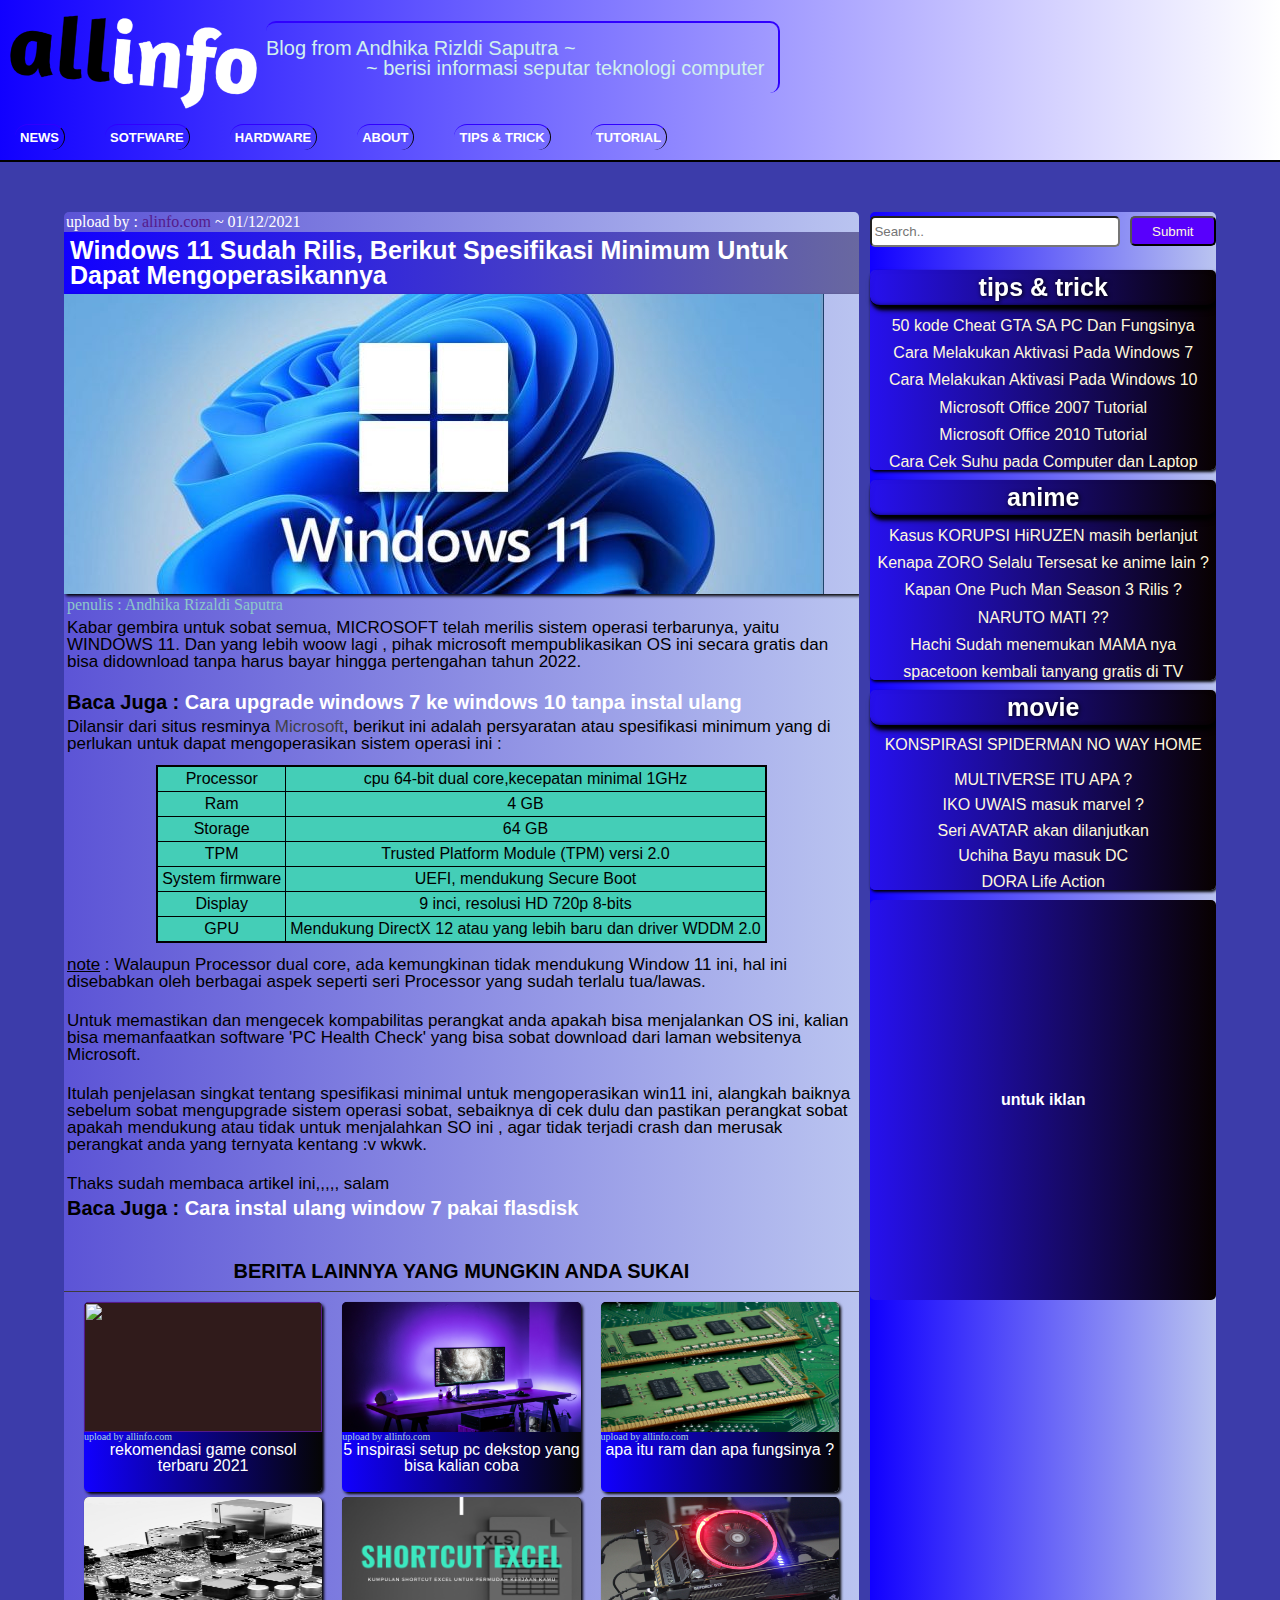
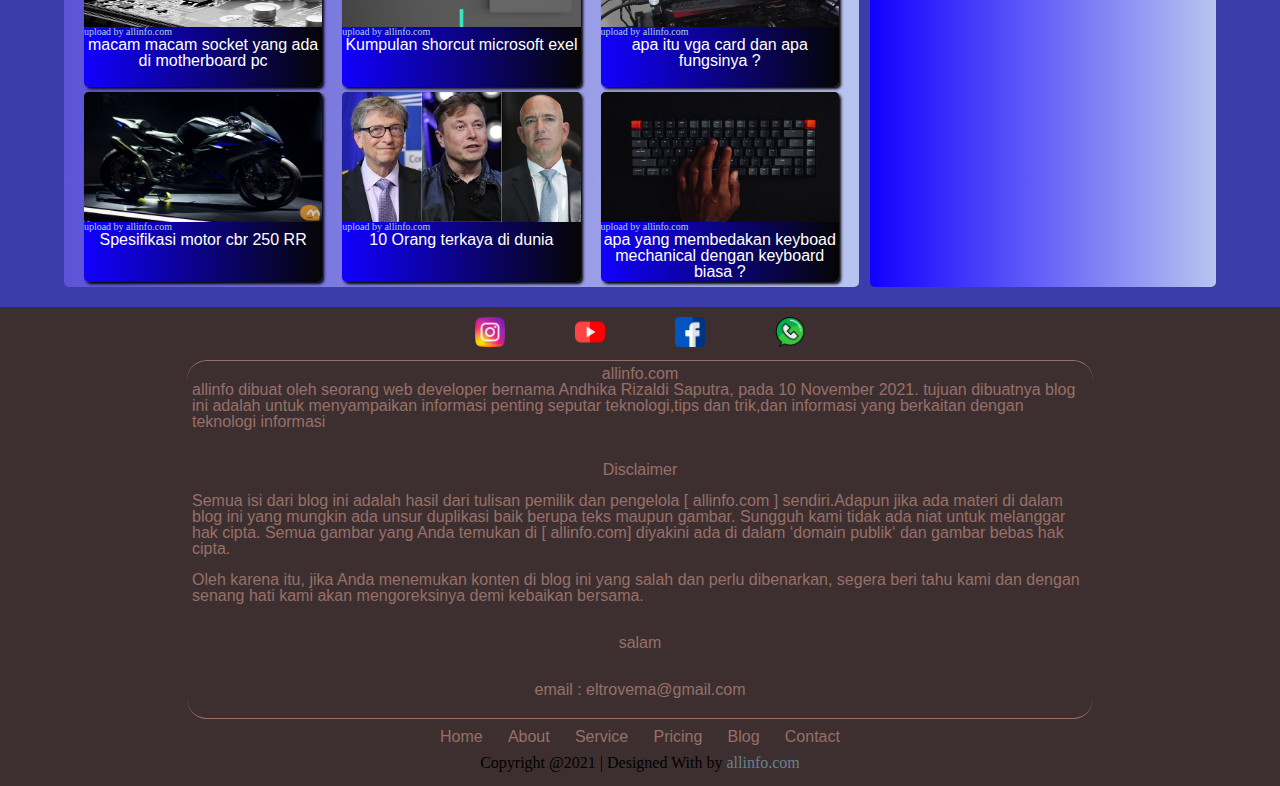
==== commit e4ccc438: "Update spesifikasi-win11.html" ====
--- a/html/spesifikasi-win11.html
+++ b/html/spesifikasi-win11.html
@@ -1,7 +1,6 @@
 <!DOCTYPE html>
 <html lang="en">
 <head>
-
     <meta charset="UTF-8">
     <meta http-equiv="X-UA-Compatible" content="IE=edge">
     <meta name="viewport" content="width=device-width, initial-scale=1.0">
@@ -38,41 +37,23 @@
     </nav>
 </header>
 <!-- ---- akhir header ---- -->
-
-
-
-
-
-
-
-
-
-
-
-
 <!-- ================================================== main ============================================= -->
 <main>
 <!-- =========================================== CONTEN ==================================== -->
     <div id="conten" class="conten">
-
         <!-- ---------- tangggal upload articel -->
         <p class="tgl-upload">upload by : <a href="">alinfo.com</a> ~ 01/12/2021</p>
-
         <!-- ------------- JUDUL ARTIKEL -->
         <h1 class="jdl-art">Windows 11 Sudah Rilis, Berikut Spesifikasi Minimum Untuk Dapat Mengoperasikannya</h1>
-
         <div class="gambar-article">
             <img src="../img/windows_11_generic.jpg" alt="windows 11">
         </div>
-
         <p class="penulis">penulis : Andhika Rizaldi Saputra</p>
-        
         <article class="isi-artikel">
             <p>Kabar gembira untuk sobat semua, MICROSOFT telah merilis sistem operasi terbarunya, yaitu WINDOWS 11. Dan yang lebih woow lagi , pihak microsoft mempublikasikan OS ini secara gratis dan bisa didownload tanpa harus bayar hingga pertengahan tahun 2022. </p>
             <br>
             <p class="bca-juga">Baca Juga : <a href="">Cara upgrade windows 7 ke windows 10 tanpa instal ulang</a></p>
             <p>Dilansir dari situs resminya <a href="">Microsoft</a>, berikut ini adalah persyaratan atau spesifikasi minimum yang di perlukan untuk dapat mengoperasikan sistem operasi ini : </p>
-
             <table>
                 <tr>
                     <td>Processor</td>
@@ -103,7 +84,6 @@
                     <td>Mendukung DirectX 12 atau yang lebih baru dan driver WDDM 2.0</td>
                 </tr>
             </table>
-
             <p><u>note</u> : Walaupun Processor dual core, ada kemungkinan tidak mendukung Window 11 ini, hal ini disebabkan oleh berbagai aspek seperti seri Processor yang sudah terlalu tua/lawas.</p><br>
             <p>Untuk memastikan dan mengecek kompabilitas perangkat anda apakah bisa menjalankan OS ini, kalian bisa memanfaatkan software 'PC Health Check' yang bisa sobat download dari laman websitenya Microsoft.</p>
             <br>
@@ -112,11 +92,8 @@
             <p>Thaks sudah membaca artikel ini,,,,, salam</p>
             <p class="bca-juga">Baca Juga : <a href="">Cara instal ulang window 7 pakai flasdisk</a></p>
         </article>
-
-
         <div class="berita-lain">
             <div class="ket-berit"><p>BERITA LAINNYA YANG MUNGKIN ANDA SUKAI</p></div>
-
             <!-- --------------1-->
             <div class="terkait">
                 <a href="">
@@ -125,7 +102,6 @@
                 <p>upload by allinfo.com</p>
                 <h1><a href="">rekomendasi game consol terbaru 2021</a></h1>
             </div>
-
             <!-- ----------------2 -->
             <div class="terkait">
                 <a href="">
@@ -134,7 +110,6 @@
                 <p>upload by allinfo.com</p>
                 <h1><a href="">5 inspirasi setup pc dekstop yang bisa kalian coba</a></h1>
             </div>
-
             <!-- ------------------3 -->
             <div class="terkait">
                 <a href="">
@@ -143,7 +118,6 @@
                 <p>upload by allinfo.com</p>
                 <h1><a href="">apa itu ram dan apa fungsinya ?</a></h1>
             </div>
-
             <!-- -------------------4 -->
             <div class="terkait">
                 <a href="">
@@ -152,7 +126,6 @@
                 <p>upload by allinfo.com</p>
                 <h1><a href="">macam macam socket yang ada di motherboard pc</a></h1>
             </div>
-
             <!-- -----------------5 -->
             <div class="terkait">
                 <a href="">
@@ -161,7 +134,6 @@
                 <p>upload by allinfo.com</p>
                 <h1><a href="">Kumpulan shorcut microsoft exel</a></h1>
             </div>
-
             <!-- -------------------6 -->
             <div class="terkait">
                 <a href="">
@@ -170,7 +142,6 @@
                 <p>upload by allinfo.com</p>
                 <h1><a href="">apa itu vga card dan apa fungsinya ?</a></h1>
             </div>
-
             <!-- -------------------7 -->
             <div class="terkait">
                 <a href="">
@@ -179,7 +150,6 @@
                 <p>upload by allinfo.com</p>
                 <h1><a href="">Spesifikasi motor cbr 250 RR</a></h1>
             </div>
-
             <!-- ----------------------8 -->
             <div class="terkait">
                 <a href="">
@@ -188,7 +158,6 @@
                 <p>upload by allinfo.com</p>
                 <h1><a href="">10 Orang terkaya di dunia</a></h1>
             </div>
-
             <!-- ------------------------ -->
             <div class="terkait">
                 <a href="">
@@ -198,41 +167,20 @@
                 <h1><a href="">apa yang membedakan keyboad mechanical dengan keyboard biasa ?</a></h1>
             </div>
         </div>
-        
-
     </div>
 <!-- akhir conten -->
-
-
-
-
-
-
-
-
-
-
-
-
-
-
-
-
 <!-- ============================================================== ASIDE ============================================= -->
     <aside>
-
         <!-- --------------------------- serach --------------------- -->
         <div class="cari">
             <input type="text" placeholder="Search.." name="search">
             <button type="submit">Submit</button>
         </div>
         <!-- akhir search -->
-
         <div class="rekomen">
             <ul>
                 <!-- ============================================ tips dan trick ============================= -->
                 <h1>tips & trick</h1>
-
                 <li><a href=""> 50 kode Cheat GTA SA PC Dan Fungsinya</a></li>
                 <li><a href="">Cara Melakukan Aktivasi Pada Windows 7</a></li>
                 <li><a href="">Cara Melakukan Aktivasi Pada Windows 10</a></li>
@@ -241,12 +189,10 @@
                 <li><a href="">Cara Cek Suhu pada Computer dan Laptop</a></li>
             </ul>
         </div>
-
         <div class="rekomen">
             <ul>
                 <!-- =================================================== anime ============================= -->
                 <h1>anime</h1>
-
                 <li><a href="">Kasus KORUPSI HiRUZEN masih berlanjut</a></li>
                 <li><a href="">Kenapa ZORO Selalu Tersesat ke anime lain ?</a></li>
                 <li><a href="">Kapan One Puch Man Season 3 Rilis ?</a></li>
@@ -255,13 +201,10 @@
                 <li><a href="">spacetoon kembali tanyang gratis di TV</a></li>
             </ul>
         </div>
-
-
         <div class="rekomen">
             <ul>
                 <!-- ====================================================== movie ============================= -->
                 <h1>movie</h1>
-
                 <li><a href="">KONSPIRASI SPIDERMAN NO WAY HOME<E</a></li>
                 <li><a href="">MULTIVERSE ITU APA ?</a></li>
                 <li><a href="">IKO UWAIS masuk marvel ?</a></li>
@@ -270,40 +213,21 @@
                 <li><a href="">DORA Life Action</a></li>
             </ul>
         </div>
-
-        
         <div class="iklan">
             <p>untuk iklan</p>
         </div>
-        
-
-
-
     </aside>
     <!-- akhir aside -->
-
 </main>
 <!-- ---------- akhir main ----------- -->
-
-
-
-
-
-
-
-
-
-
 <!-- ========================================================== footer ======================================================= -->
 <footer class="footer">
-
     <ul class="ichon">
         <li><a href=""><img src="../icon/instagram.png" alt=""></a></li>
         <li><a href=""><img src="../icon/youtube.png" alt=""></a></li>
         <li><a href=""><img src="../icon/facebook.png" alt=""></a></li>
         <li><a href=""><img src="../icon/whatsapp.png" alt=""></a></li>
     </ul>
-
     <div class="penjelasan">
         <h1>allinfo.com</h1>
         <h2>allinfo dibuat oleh seorang web developer bernama Andhika Rizaldi Saputra, pada 10 November 2021.
@@ -316,7 +240,6 @@
         <p>salam</p><br>
         <p>email : eltrovema@gmail.com</p>
     </div>
-
     <ul>
         <li><a href="">Home</a></li>
         <li><a href="">About</a></li>
@@ -328,10 +251,6 @@
     <p>Copyright @2021 | Designed With by <a href="">allinfo.com</a></p>
 </footer>
 <!-- akhir footer -->
-
-
-
-
 <!-- ================================================== JAVASCRIPT =================================== -->
 <script >
 
@@ -339,4 +258,4 @@
 <!-- akhir javascript -->
 
 </body>
-</html>+</html>
--- a/css-style/spesifikasi-win11.css
+++ b/css-style/spesifikasi-win11.css
@@ -0,0 +1,293 @@
+/* ================================================== MAIN  */
+main {
+    top: 50px;
+    width: 90%;
+    margin: 0 auto;
+    display: flex;
+    position: relative;
+    justify-content: space-between;
+    margin-bottom: 50px;
+    overflow: hidden;
+    /* background-color: rgb(135, 154, 238); */
+}
+
+/* ============================================== conten  */
+.conten {
+    width: 69%;
+    background-image: linear-gradient(to right, rgb(92, 84, 214), rgb(186, 196, 240));
+    border-radius: 5px;
+    position: relative;
+    overflow: hidden;
+}
+
+.tgl-upload {
+    color: white;
+    padding: 2px;
+}
+.tgl-upload a {
+    text-decoration: none;
+}
+.tgl-upload a:hover {
+    color: rgb(52, 52, 196);
+}
+
+/* -------- h1 judul artikel */
+.jdl-art {
+    font-size: 25px;
+    font-weight: bold;
+    font-family: 'Segoe UI', Tahoma, Geneva, Verdana, sans-serif;
+    padding: 6px;
+    /* margin-bottom: 10px; */
+    color: rgb(255, 255, 255);
+    background-image: linear-gradient(to right, rgb(17, 0, 255), rgb(105, 104, 160));
+}
+
+.gambar-article {
+    box-shadow: 2px 2px 3px black;
+    width: 100%;
+    height: 300px;
+    overflow: hidden;
+}
+.gambar-article img {
+    margin-top: -55px;
+    margin-left: -20px;
+    transition: 1s;
+}
+.gambar-article img:hover {
+    transform: scale(1.1);
+}
+.penulis {
+    color: rgb(141, 199, 201);
+    padding: 3px;
+}
+
+.isi-artikel {
+    width: 100%;
+    margin-bottom: 40px;
+}
+.isi-artikel p {
+    padding: 3px;
+    font-size: 17px;
+    font-family:'Gill Sans MT', Calibri, 'Trebuchet MS', sans-serif;
+}
+.isi-artikel p:nth-child(4) a {
+    text-decoration: none;
+    color: rgb(63, 64, 70);
+}
+.isi-artikel p:nth-child(4) a:hover {
+    text-decoration: underline;
+    color: rgb(58, 58, 63);
+}
+.isi-artikel p:nth-child(3) {
+    font-size: 20px;
+    font-weight: bold;
+}
+.isi-artikel p:nth-child(13){
+    font-size: 20px;
+    font-weight: bold;
+}
+.isi-artikel p:nth-child(13) a {
+    text-decoration: none;
+    color: rgb(255, 255, 255);
+}
+.isi-artikel p:nth-child(13) a:hover {
+    color: yellow;
+}
+.isi-artikel p:nth-child(3) a {
+    text-decoration: none;
+    color: rgb(255, 255, 255);
+}
+.isi-artikel p:nth-child(3) a:hover {
+    color: yellow;
+}
+.isi-artikel table {
+    border: 2px solid black;
+    text-align: center;
+    margin: 10px auto;
+    background-color: rgb(68, 206, 183);
+    font-family:'Gill Sans MT', Calibri, 'Trebuchet MS', sans-serif;
+}
+.isi-artikel table tr {
+    border: 1px solid black;
+    padding: 4px;
+    
+}
+.isi-artikel table td {
+    border: 1px solid black;
+    padding: 4px;
+}
+
+
+
+/* == */
+/* ------------ berita lainnya */
+.berita-lain {
+    width: 100%;
+    /* height: 500px; */
+    display: flex;
+    flex-wrap: wrap;
+    justify-content: space-evenly;
+    /* background-color: #fff; */
+}
+
+.berita-lain .ket-berit {
+    width: 100%;
+    border-bottom: 1px solid rgb(61, 59, 59);
+    margin-bottom: 10px;
+}
+.berita-lain .ket-berit p {
+    font-size: 20px;
+    text-align: center;
+    margin-bottom: 10px;
+    font-family: 'Segoe UI', Tahoma, Geneva, Verdana, sans-serif;
+    font-weight: bold;
+   
+}
+/*  */
+.berita-lain .terkait {
+    width: 30%;
+    height: 190px;
+    background-image: linear-gradient(to right, rgb(17, 0, 255), rgb(5, 5, 5));
+    border-radius: 5px;
+    margin-bottom: 5px;
+    overflow: hidden;
+    box-shadow: 2px 2px 3px rgb(0, 0, 0);
+}
+.berita-lain .terkait:hover {
+    box-shadow: 2px 2px 3px rgb(255, 255, 255);
+}
+.berita-lain .terkait a:hover .gbr-rek img {
+    transform: scale(1.1);
+}
+.berita-lain .terkait p {
+    font-size: 10px;
+    color: rgb(172, 212, 219);
+}
+
+.berita-lain .terkait .gbr-rek {
+    width: 100%;
+    height: 130px;
+    overflow: hidden;
+    background-color: rgb(48, 27, 27);
+}
+.berita-lain .terkait .gbr-rek img {
+    width: 100%;
+    display: block;
+    height: 130px;
+    transition: 1s;
+}
+.berita-lain .terkait h1 {
+    color: rgb(255, 255, 255);
+    text-align: center;
+    
+}
+.berita-lain .terkait h1 a {
+    color: white;
+    font-family: 'Trebuchet MS', 'Lucida Sans Unicode', 'Lucida Grande', 'Lucida Sans', Arial, sans-serif;
+    text-decoration: none;
+    transition: .50s;
+}
+.berita-lain .terkait:hover h1 a {
+    color: yellow;
+}
+.berita-lain .terkait h1 a:hover {
+    color: rgb(195, 213, 240);
+}
+
+
+
+
+aside {
+    width: 30%;
+    background-image: linear-gradient(to right, rgb(17, 0, 255), rgb(186, 196, 240));
+    border-radius: 5px;
+}
+
+/* ------------------------- search --------------------------- */
+aside .cari {
+    width: 100%;
+    height: 38px;
+    display: flex;
+    align-items: center;
+    justify-content: space-between;
+    margin-bottom: 20px;
+}
+aside .cari input[type="text"] {
+    width: 70%;
+    height: 25px;
+    border-radius: 5px;
+    position: relative;
+    display: flex;
+    justify-content: center;
+    align-items: center;
+}
+aside .cari button {
+    width: 25%;
+    height: 30px;
+    border-radius: 5px;
+    position: relative;
+    display: flex;
+    justify-content: center;
+    align-items: center;
+    background-color: rgb(88, 0, 252);
+    color: cornsilk;
+}
+aside .cari button:hover {
+    color: rgb(251, 255, 0);
+    align-items: center;
+    background-color: rgb(72, 15, 177);
+}
+
+/* ========================================================= rekomen  */
+aside .rekomen {
+    width: 100%;
+    background-image: linear-gradient(to right, rgba(39, 17, 238, 0.973), rgb(8, 1, 0));
+    border-radius: 5px;
+    margin-bottom: 10px;
+    box-shadow: 1px 2px 3px black;
+}
+aside .rekomen ul {
+    width: 100%;
+    height: 200px;
+    display: flex;
+    flex-direction: column;
+    justify-content: space-between;
+}
+aside .rekomen ul li {
+    text-align: center;
+}
+aside .rekomen ul li a {
+    text-decoration: none;
+    font-family: 'Trebuchet MS', 'Lucida Sans Unicode', 'Lucida Grande', 'Lucida Sans', Arial, sans-serif;
+    color: cornsilk;
+    text-align: center;
+}
+aside .rekomen ul li a:hover {
+    color: rgb(191, 241, 144);
+    text-decoration: underline;
+}
+aside .rekomen ul h1 {
+    text-align: center;
+    font-size: 25px;
+    font-family:'Arial Narrow Bold', sans-serif;
+    font-weight: bold;
+    color: white;
+    border-bottom: 2px solid black;
+    border-radius: 10px;
+    box-shadow: 1px 2px 3px black;
+    padding: 5px;
+    filter: drop-shadow(1px 1px 2px black);
+}
+/* ================================================ iklan  */
+aside .iklan {
+    width: 100%;
+    height: 400px;
+    background-image: linear-gradient(to right, rgba(39, 17, 238, 0.973), rgb(8, 1, 0));
+    border-radius: 5px;
+    display: flex;
+    justify-content: center;
+    align-items: center;
+    font-family:'Arial Narrow Bold', sans-serif;
+    font-weight: bold;
+    color: white;
+}